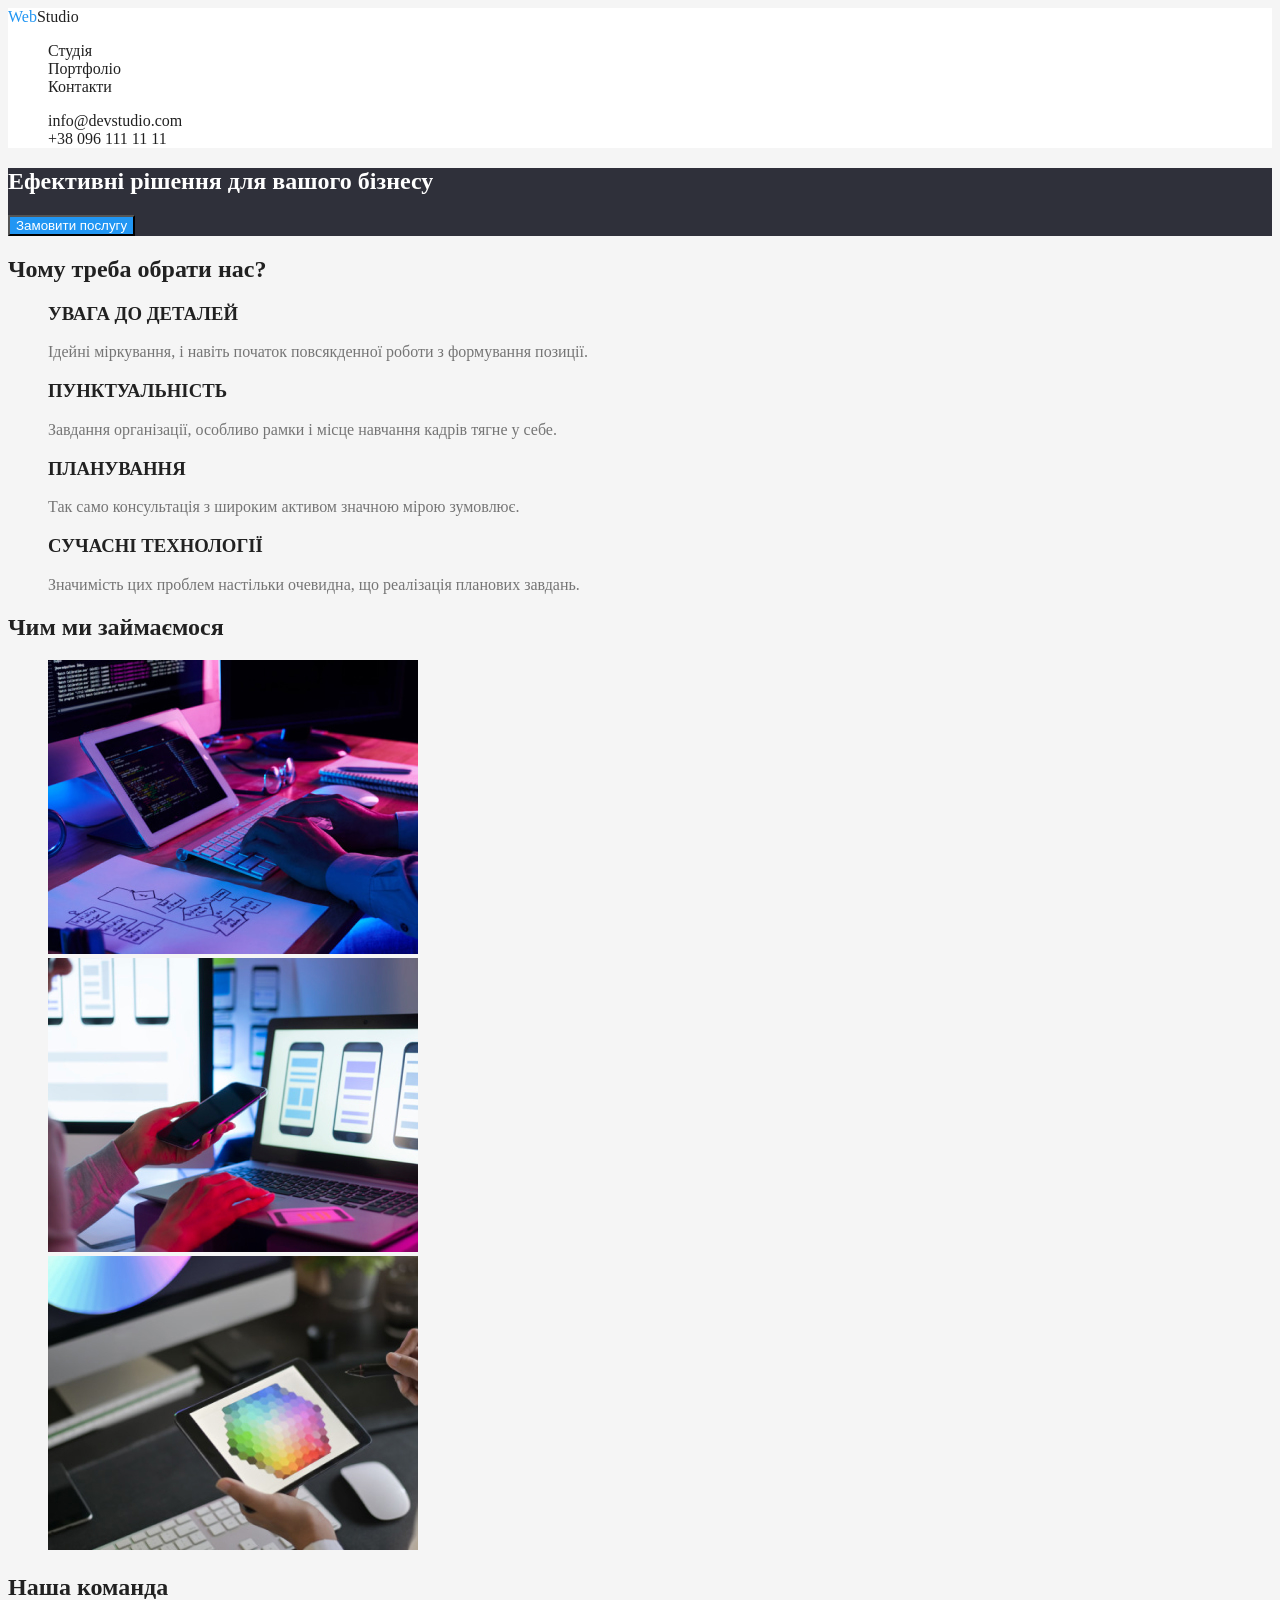
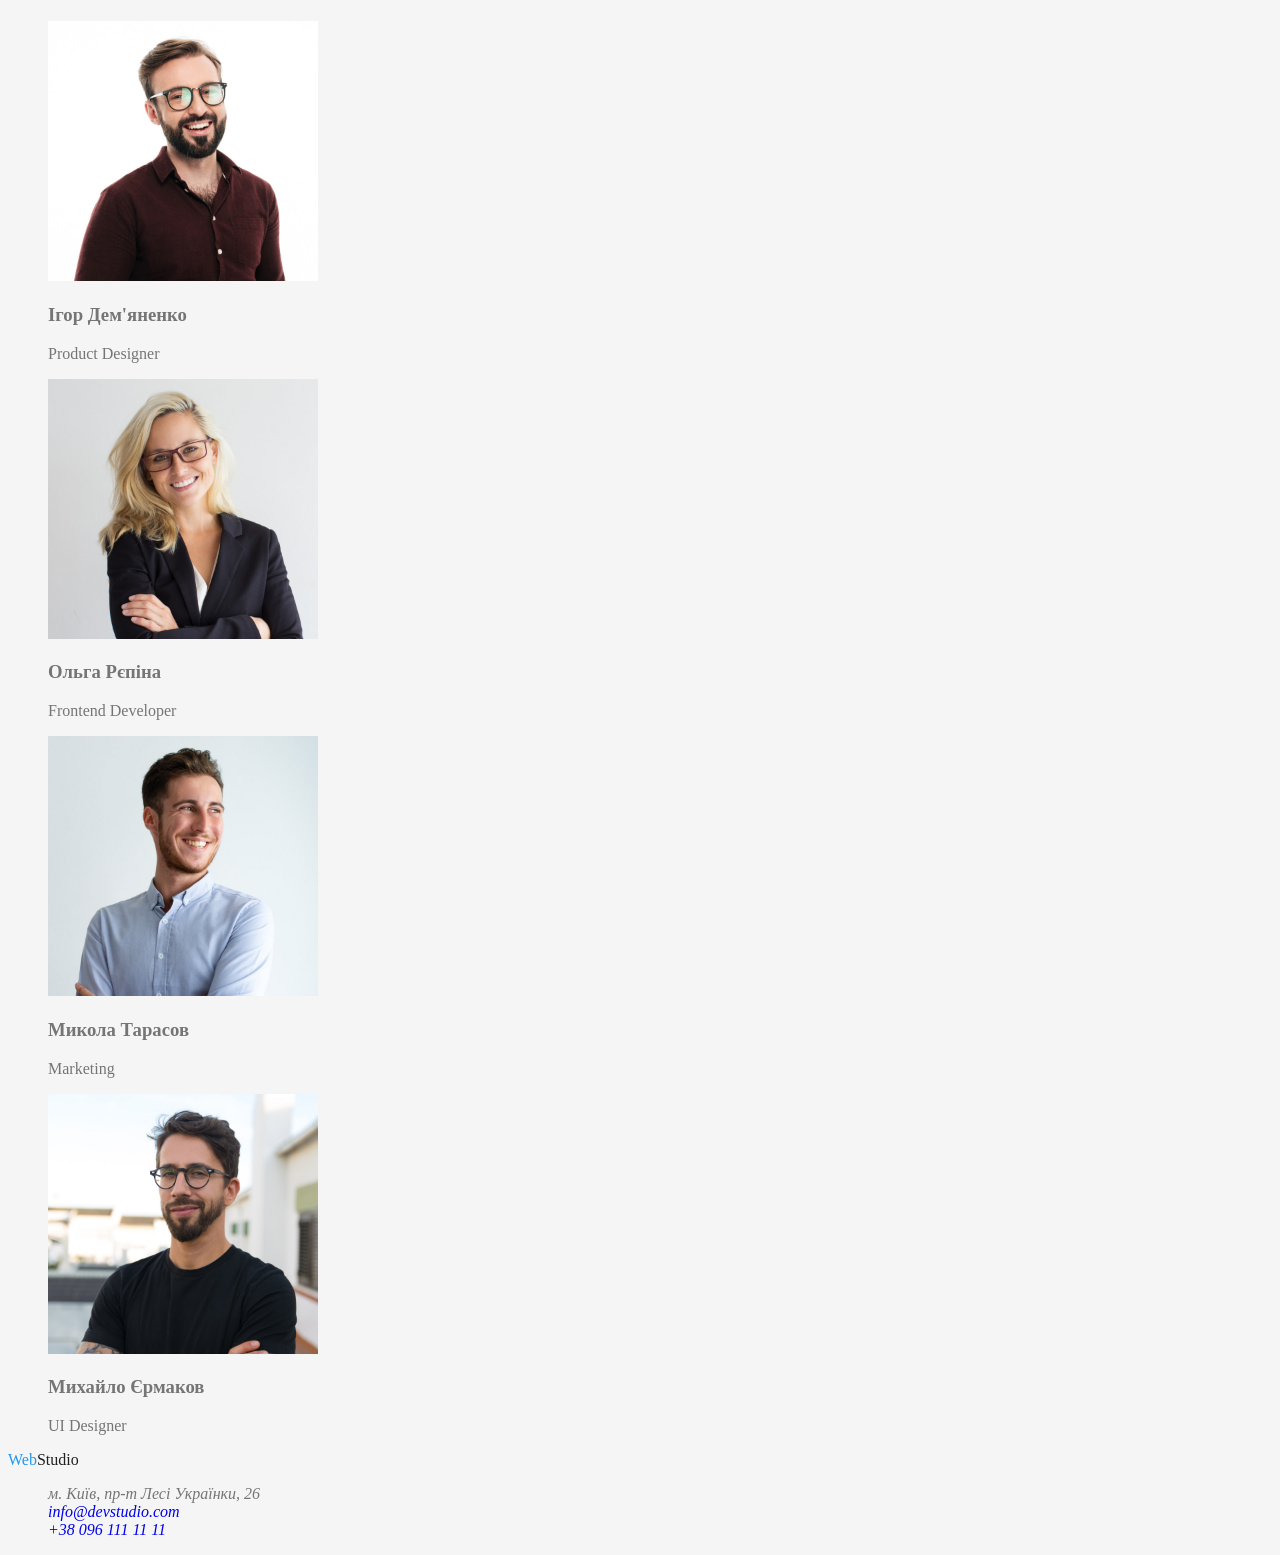
==== index.html @ 03cac7c3 "создает css переменные и оформляет раздел features" ====
<!DOCTYPE html>
<html lang="uk">
<head>
    <meta charset="UTF-8">
    <meta http-equiv="X-UA-Compatible" content="IE=edge">
    <meta name="viewport" content="width=device-width, initial-scale=1.0">
    <title>Document</title>
    <link rel="stylesheet" href="./css/styles.css">
</head>
<body>
    <!--Header-->
    <header class="header">
        <a href="./index.html" class="logo link"> <span class="accent">Web</span>Studio</a>
        <nav>
        <ul class="site-nav list">
            <li><a href="" class="link">Студія</a></li>
            <li><a href="./portfolio.html" class="link">Портфоліо</a></li>
            <li><a href="" class="link">Контакти</a></li>
        </ul>
        </nav>
        <ul class="header-contacts list">
            <li>
                <a href="mailto:info@devstudio.com" class="link">info@devstudio.com</a>
            </li>
            <li>
                <a href="tel:+380961111111" class="link">+38 096 111 11 11</a>
            </li>
        </ul>
    </header>
    <main>
        <!--Hero screen-->
        <section class="hero">
            <h1 class="hero-title">Ефективні рішення для вашого бізнесу</h1>
            <button type="button" class="hero-button">Замовити послугу</button>
        </section>
        <!--Features-->
        <section class="section">
            <h2 class="section-title">Чому треба обрати нас?</h2>
            <ul class="list features">
                <li>
                    <h3 class="features-title">УВАГА ДО ДЕТАЛЕЙ</h3>
                    <p>Ідейні міркування, і навіть початок повсякденної роботи з формування позиції.</p>
                </li>
                <li>
                    <h3 class="features-title">ПУНКТУАЛЬНІСТЬ</h3>
                    <p>Завдання організації, особливо рамки і місце навчання кадрів тягне у себе.</p>
                </li>
                <li>
                    <h3 class="features-title">ПЛАНУВАННЯ</h3>
                    <p>Так само консультація з широким активом значною мірою зумовлює.</p>
                </li>
                <li>
                    <h3 class="features-title">СУЧАСНІ ТЕХНОЛОГІЇ</h3>
                    <p>Значимість цих проблем настільки очевидна, що реалізація планових завдань.</p>
                </li>
            </ul>
        </section>
        <!--What we do-->
        <section class="section">
            <h2 class="section-title">Чим ми займаємося</h2>
            <ul class="list">
                <li>
                    <img src="./images/box1.jpg" alt="руки на клавіатурі та планшет з зображенням коду" width="370">
                </li>
                <li>
                    <img src="./images/box2.jpg" alt="людина з телефоном сидить навпроти ноутбука" width="370">
                </li>
                <li>
                    <img src="./images/box3.jpg" alt="людина вибирає колір з палітри на екрані планшета" width="370">
                </li>
            </ul>
        </section>
        <!--Our team-->
        <section class="section">
            <h2 class="section-title">Наша команда</h2>
            <ul class="list">
                <li>
                    <img src="./images/teamcard1.jpg" alt="чоловік з бородою та у окулярах" width="270">
                    <h3>Ігор Дем'яненко</h3>
                    <p>Product Designer</p>
                </li>
                <li>
                    <img src="./images/teamcard2.jpg" alt="блондинка в окулярах" width="270">
                    <h3>Ольга Рєпіна</h3>
                    <p>Frontend Developer</p>
                </li>
                <li>
                    <img src="./images/teamcard3.jpg" alt="чоловік у блакитній сорочці" width="270">
                    <h3>Микола Тарасов</h3>
                    <p>Marketing</p>
                </li>
                <li>
                    <img src="./images/teamcard4.jpg" alt="чоловік з бородою та окулярами у чорній футболці" width="270">
                    <h3>Михайло Єрмаков</h3>
                    <p>UI Designer</p>
                </li>
            </ul>
        </section>
    </main>
    <footer>
        <a href="./index.html" class="logo link"> <span class="accent">Web</span>Studio</a>
        <address>
            <ul class="list">
                <li>
                    м. Київ, пр-т Лесі Українки, 26
                </li> 
                <li>
                    <a href="mailto:info@devstudio.com" class="link">info@devstudio.com</a>
                </li>
                <li>
                    <a href="tel:+380961111111" class="link">+38 096 111 11 11</a>
                </li>
            </ul>
        </address>
    </footer>
</body>
</html>
---- css/styles.css ----
/* колір основного тексту #757575 */
/* колір заголовків #212121 */
/* акцент #2196F3 */
/* колір контактів rgba(255, 255, 255, 0.6); */
/* білий #FFFFFF */
/* колір основного фона #F5F5F5 */
/* вторинний цвіт фону #F5F4FA */
/* фон хедера #FFFFFF */

:root {
    --primary-text-color:#757575;
    --title-text-color:#212121;
    --accent-color:#2196F3;
    --contacts-color:rgba(255, 255, 255, 0.6);
    --white-color:#FFFFFF;
    --primary-background-color:#F5F5F5;
    --secondary-background-color:#F5F4FA;
    --header-background-color:#FFFFFF;
    --hero-background-color:#2F303A;
}

body {
    background-color: var(--primary-background-color);
    color: var(--primary-text-color);
}

.list {
    list-style: none;
}

.link {
    text-decoration: none;
}

/* Хедер */

.header {
    background-color: var(--header-background-color);
}

/* Лого */

.logo {
    color: var(--title-text-color);
}

.logo .accent {
    color: var(--accent-color);
}

/* Головна навігація */

.site-nav .link {
    color: var(--title-text-color);
}

.site-nav .link:hover, .site-nav .link:focus {
    color: var(--accent-color);
}

/* Контакти у хедері */

.header-contacts .link {
    color: var(--title-text-color);
}

.header-contacts .link:hover,
.header-contacts .link:focus {
    color: var(--accent-color);
}

/* Hero */

.hero {
    background-color: var(--hero-background-color);
}

.hero-title {
    color: var(--white-color);
}

.hero-button {
    background-color: var(--accent-color);
    color: var(--white-color);
}

.section-title {
    color: var(--title-text-color);
}

/* Features */

.features .features-title {
    color: var(--title-text-color);
}
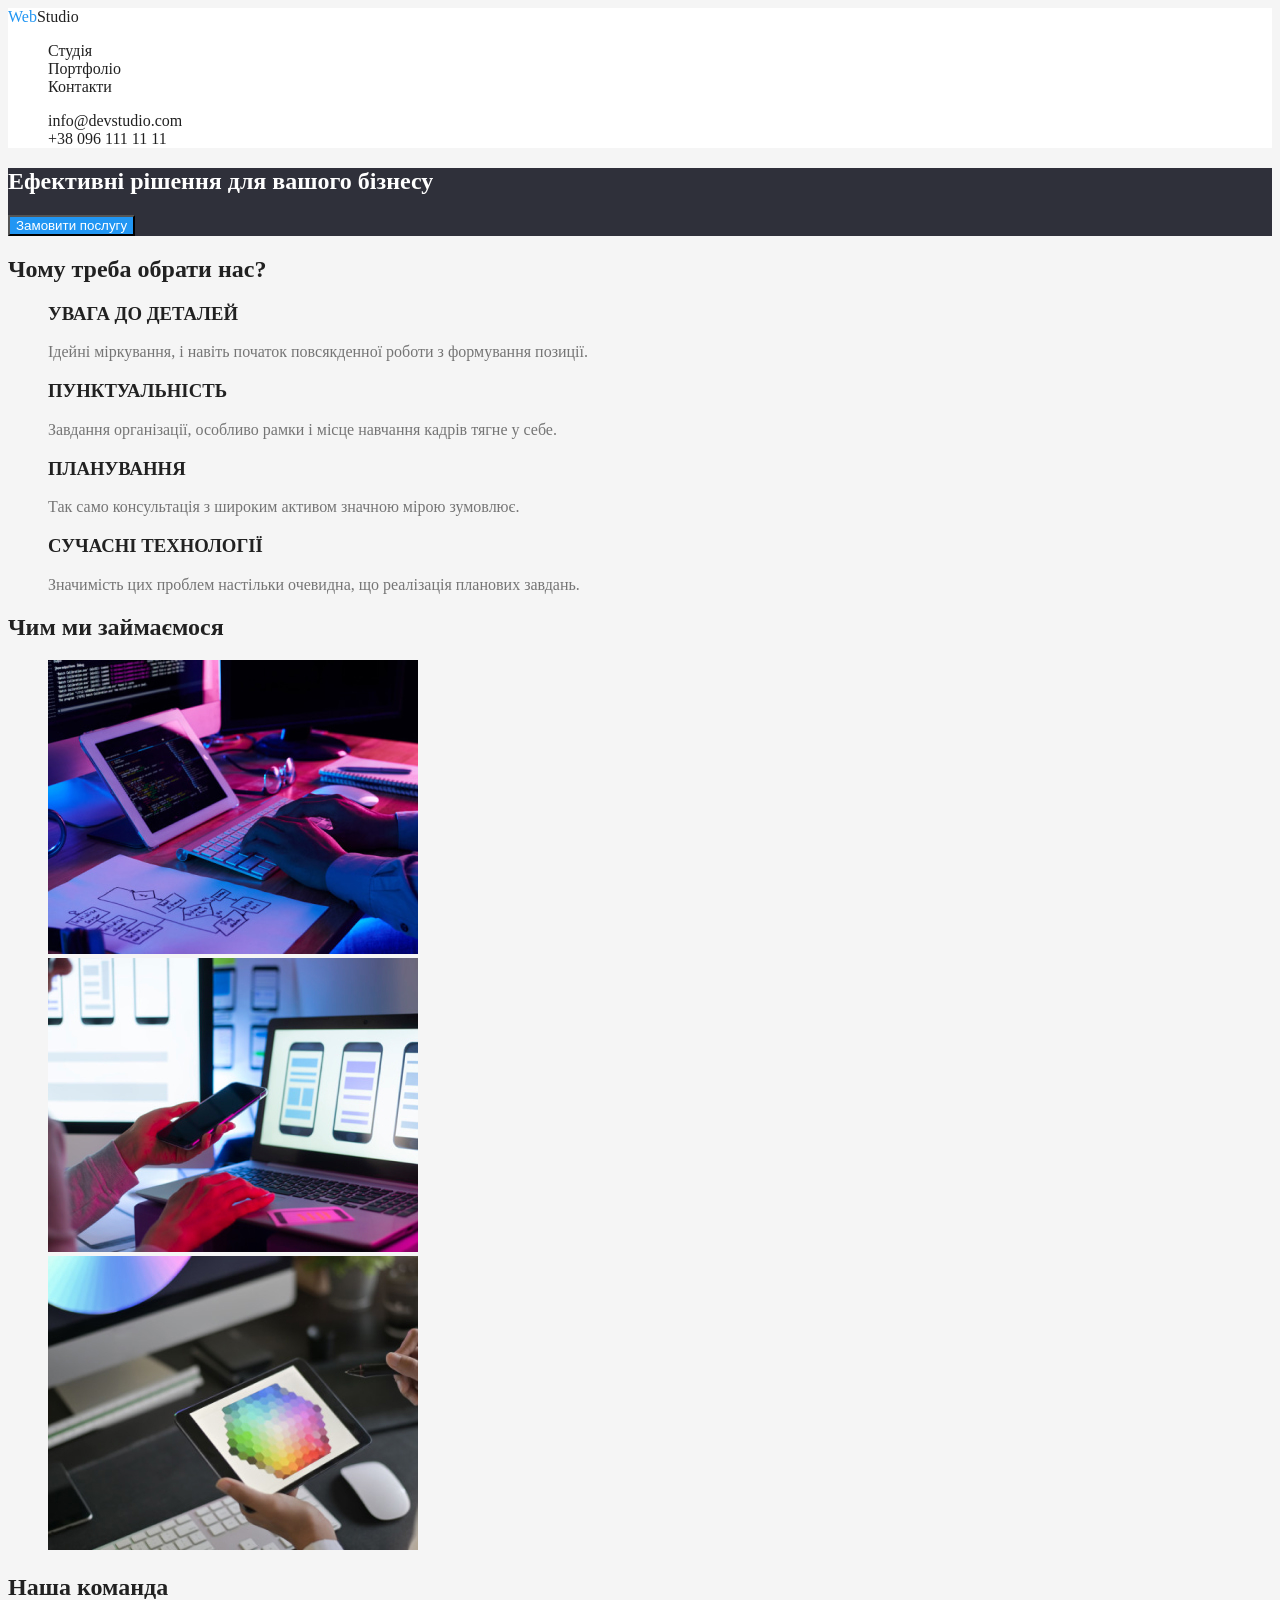
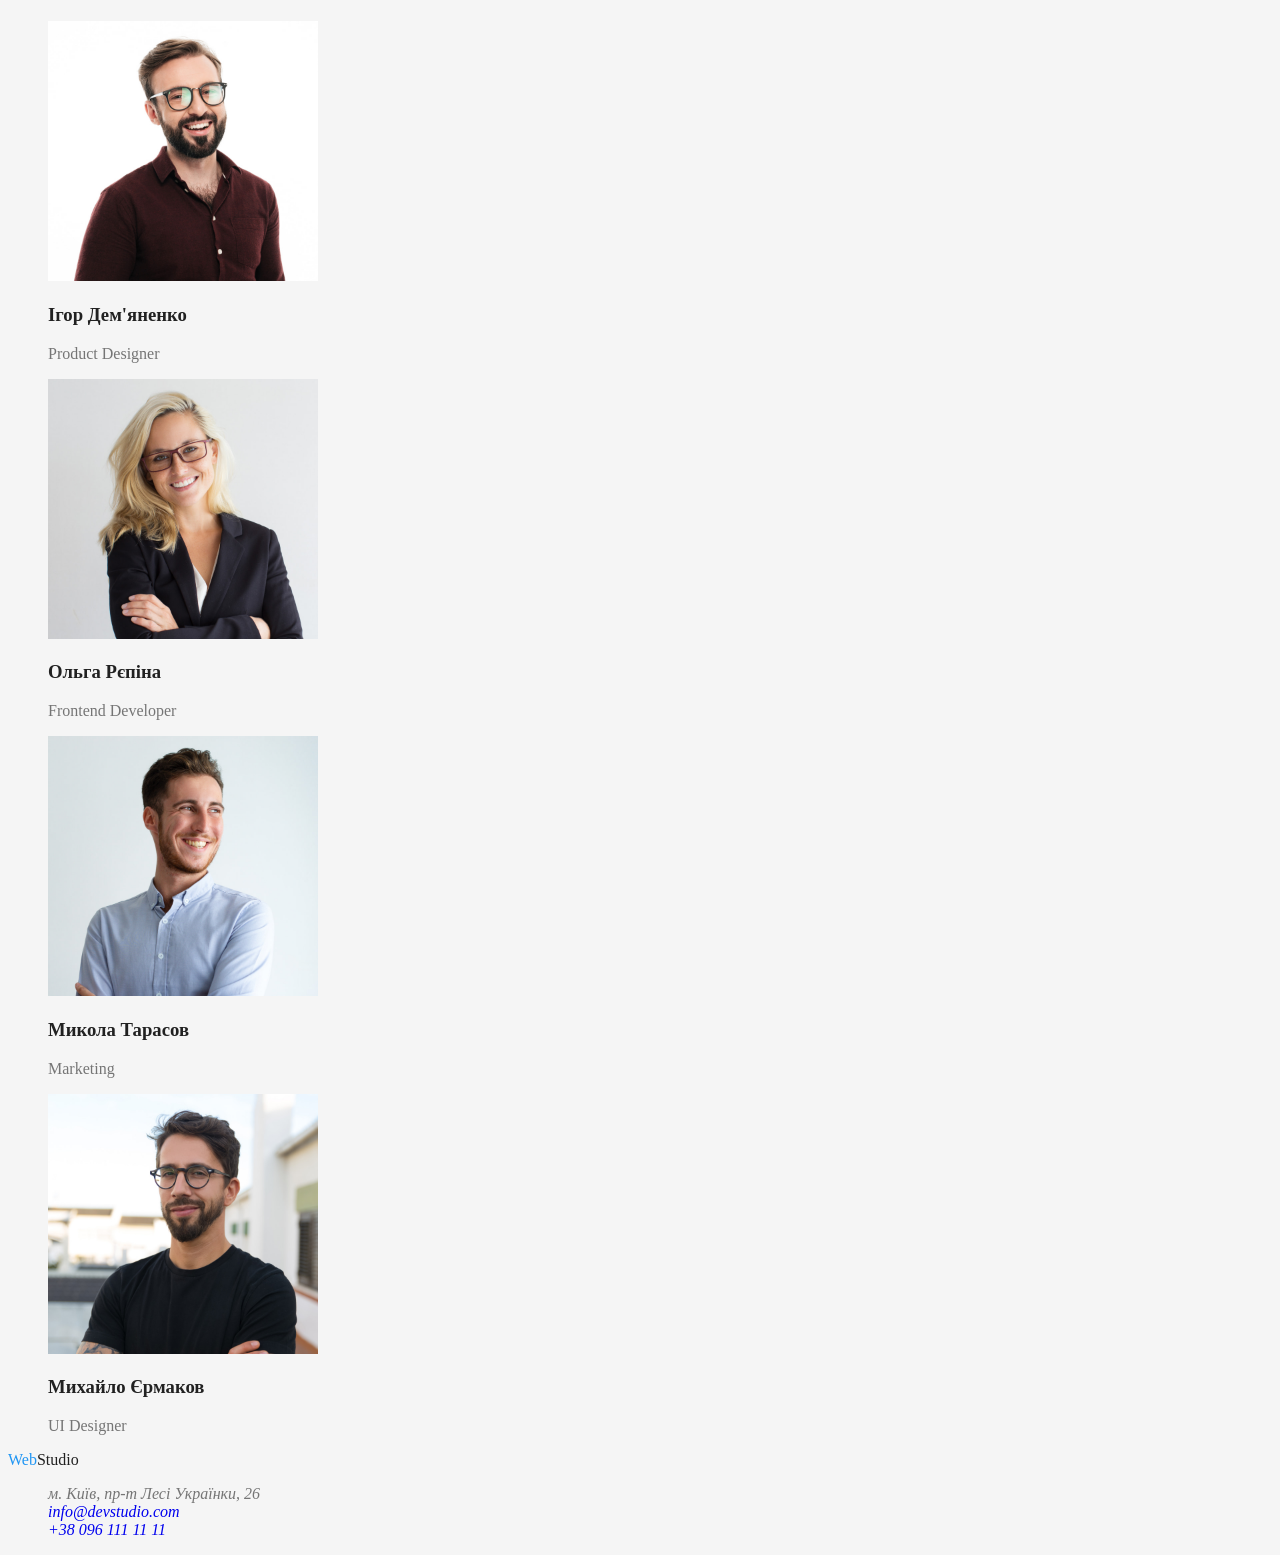
==== commit a74d5b4e: "добавляет стили в секцию team" ====
--- a/index.html
+++ b/index.html
@@ -73,26 +73,26 @@
         <!--Our team-->
         <section class="section">
             <h2 class="section-title">Наша команда</h2>
-            <ul class="list">
+            <ul class="list team">
                 <li>
                     <img src="./images/teamcard1.jpg" alt="чоловік з бородою та у окулярах" width="270">
-                    <h3>Ігор Дем'яненко</h3>
-                    <p>Product Designer</p>
+                    <h3 class="team-name">Ігор Дем'яненко</h3>
+                    <p class="team-position">Product Designer</p>
                 </li>
                 <li>
                     <img src="./images/teamcard2.jpg" alt="блондинка в окулярах" width="270">
-                    <h3>Ольга Рєпіна</h3>
-                    <p>Frontend Developer</p>
+                    <h3 class="team-name">Ольга Рєпіна</h3>
+                    <p class="team-position">Frontend Developer</p>
                 </li>
                 <li>
                     <img src="./images/teamcard3.jpg" alt="чоловік у блакитній сорочці" width="270">
-                    <h3>Микола Тарасов</h3>
-                    <p>Marketing</p>
+                    <h3 class="team-name">Микола Тарасов</h3>
+                    <p class="team-position">Marketing</p>
                 </li>
                 <li>
                     <img src="./images/teamcard4.jpg" alt="чоловік з бородою та окулярами у чорній футболці" width="270">
-                    <h3>Михайло Єрмаков</h3>
-                    <p>UI Designer</p>
+                    <h3 class="team-name">Михайло Єрмаков</h3>
+                    <p class="team-position">UI Designer</p>
                 </li>
             </ul>
         </section>
--- a/css/styles.css
+++ b/css/styles.css
@@ -92,4 +92,10 @@
 
 .features .features-title {
     color: var(--title-text-color);
-}+}
+
+/* Team */
+
+.team .team-name {
+    color: var(--title-text-color);
+}
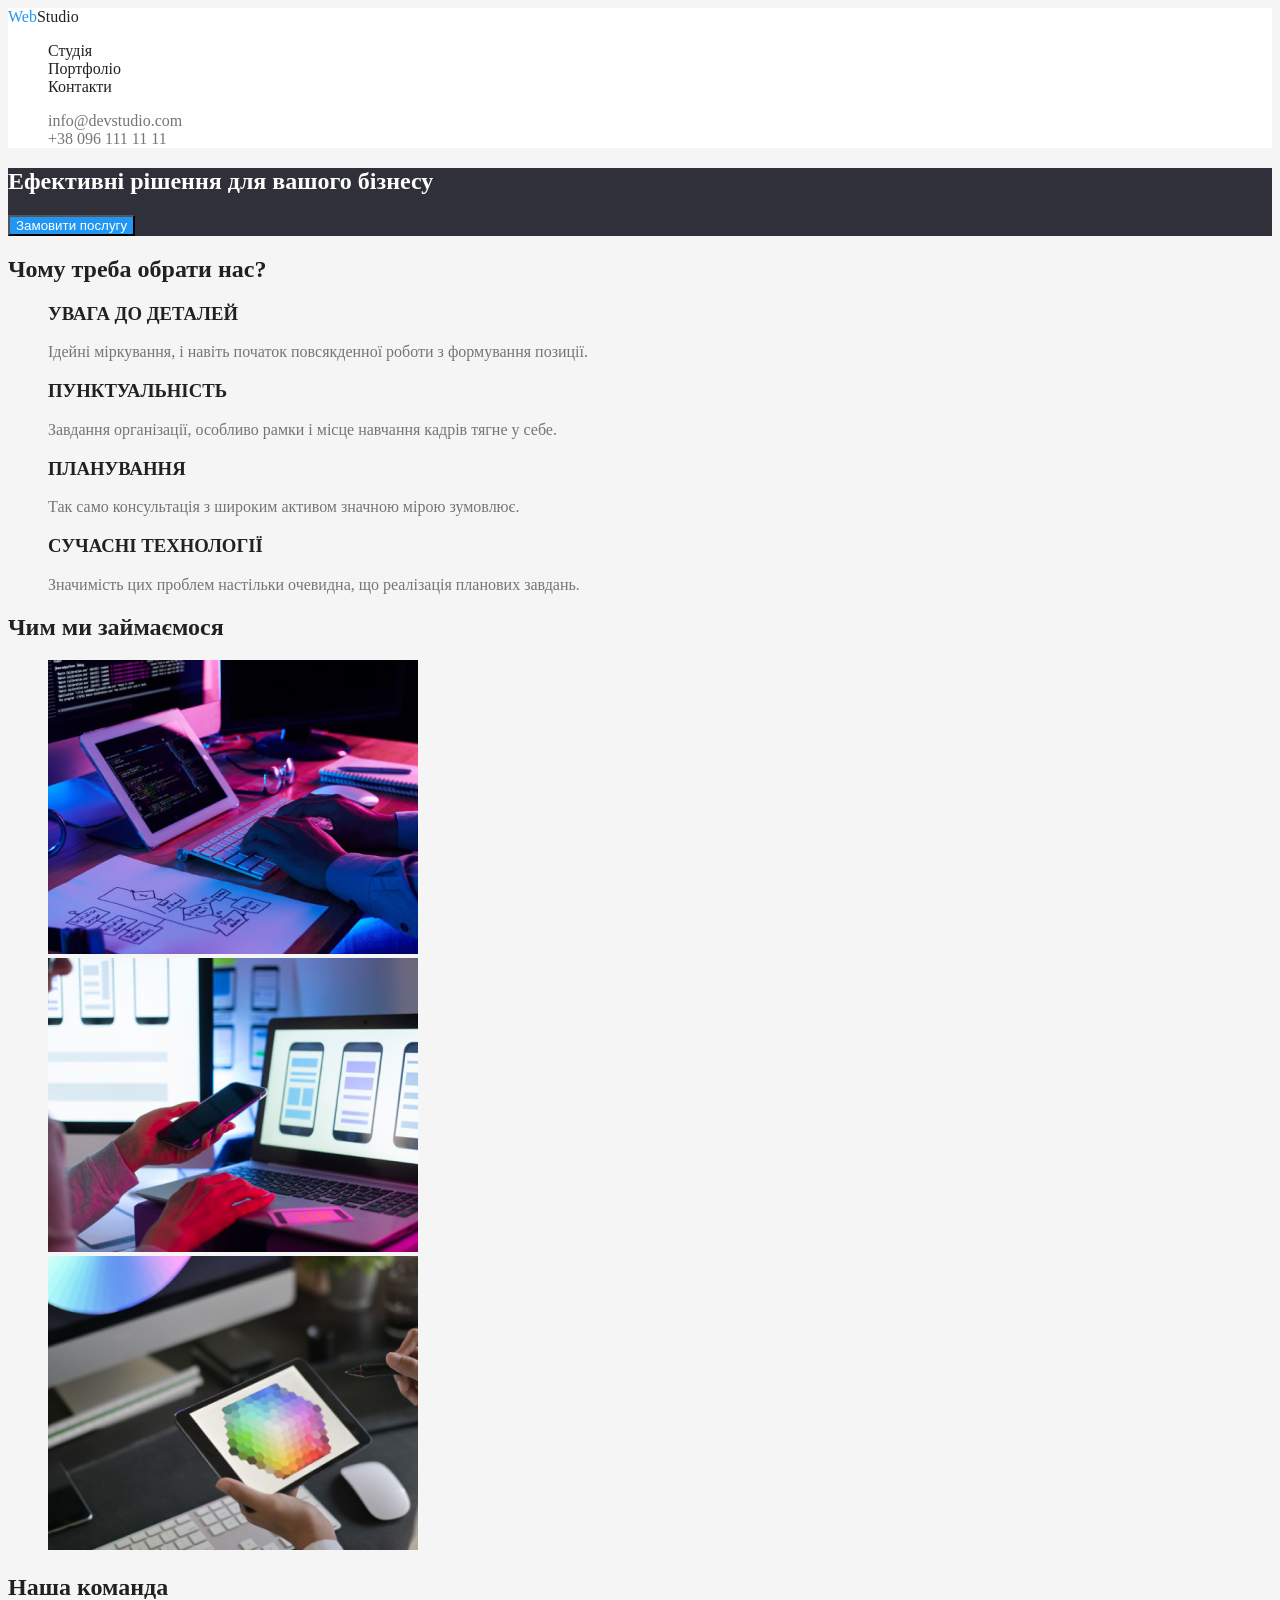
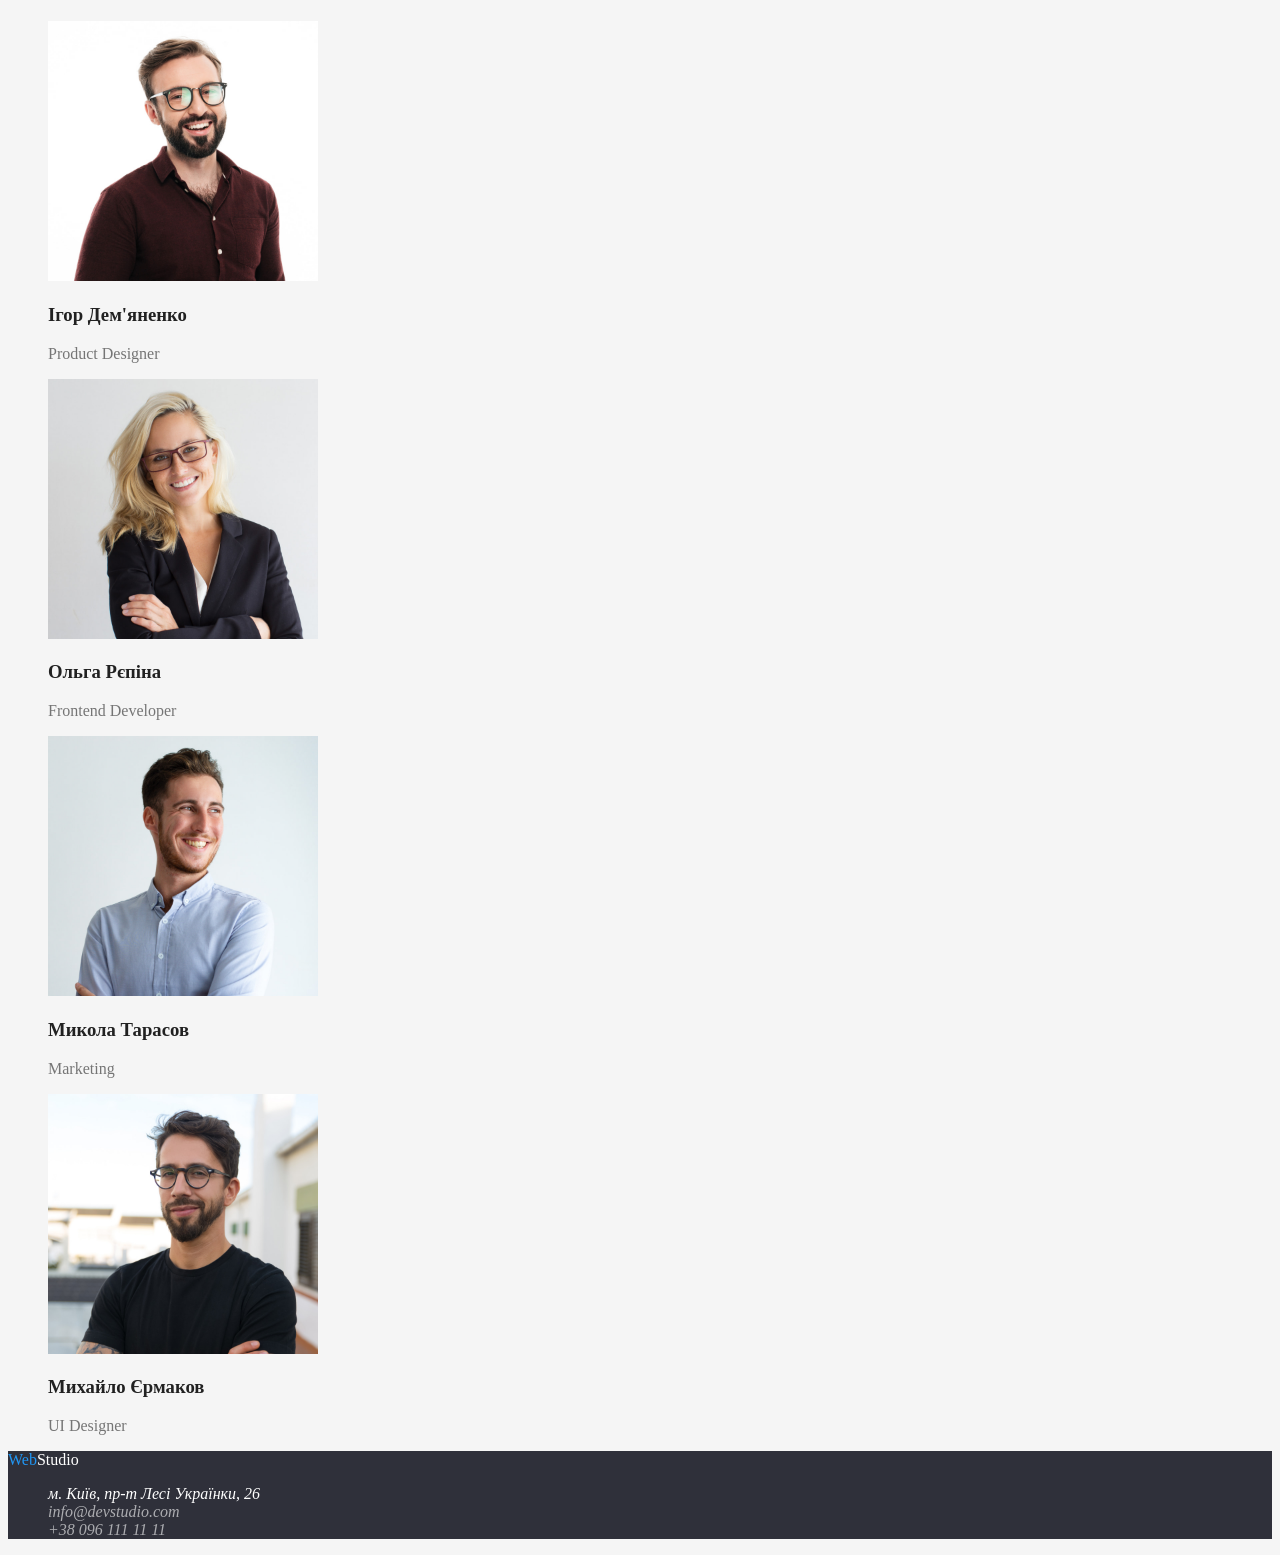
==== commit 6329b813: "делает разметку футера" ====
--- a/index.html
+++ b/index.html
@@ -10,7 +10,7 @@
 <body>
     <!--Header-->
     <header class="header">
-        <a href="./index.html" class="logo link"> <span class="accent">Web</span>Studio</a>
+        <a href="./index.html" class="header-logo link"> <span class="accent">Web</span>Studio</a>
         <nav>
         <ul class="site-nav list">
             <li><a href="" class="link">Студія</a></li>
@@ -97,17 +97,17 @@
             </ul>
         </section>
     </main>
-    <footer>
-        <a href="./index.html" class="logo link"> <span class="accent">Web</span>Studio</a>
+    <footer class="footer">
+        <a href="./index.html" class="footer-logo link"> <span class="accent">Web</span>Studio</a>
         <address>
             <ul class="list">
-                <li>
+                <li class="address">
                     м. Київ, пр-т Лесі Українки, 26
                 </li> 
-                <li>
+                <li class="footer-contacts">
                     <a href="mailto:info@devstudio.com" class="link">info@devstudio.com</a>
                 </li>
-                <li>
+                <li class="footer-contacts">
                     <a href="tel:+380961111111" class="link">+38 096 111 11 11</a>
                 </li>
             </ul>
--- a/css/styles.css
+++ b/css/styles.css
@@ -1,7 +1,8 @@
 /* колір основного тексту #757575 */
 /* колір заголовків #212121 */
 /* акцент #2196F3 */
-/* колір контактів rgba(255, 255, 255, 0.6); */
+/* колір контактів у хедері */
+/* колір контактів у футеріrgba(255, 255, 255, 0.6); */
 /* білий #FFFFFF */
 /* колір основного фона #F5F5F5 */
 /* вторинний цвіт фону #F5F4FA */
@@ -11,7 +12,8 @@
     --primary-text-color:#757575;
     --title-text-color:#212121;
     --accent-color:#2196F3;
-    --contacts-color:rgba(255, 255, 255, 0.6);
+    --header-contacts-color:#757575;
+    --footer-contacts-color:rgba(255, 255, 255, 0.6);
     --white-color:#FFFFFF;
     --primary-background-color:#F5F5F5;
     --secondary-background-color:#F5F4FA;
@@ -40,11 +42,11 @@
 
 /* Лого */
 
-.logo {
+.header-logo {
     color: var(--title-text-color);
 }
 
-.logo .accent {
+.header-logo .accent {
     color: var(--accent-color);
 }
 
@@ -61,7 +63,7 @@
 /* Контакти у хедері */
 
 .header-contacts .link {
-    color: var(--title-text-color);
+    color: var(--header-contacts-color);
 }
 
 .header-contacts .link:hover,
@@ -99,3 +101,30 @@
 .team .team-name {
     color: var(--title-text-color);
 }
+
+/* Footer */
+
+.footer {
+    background-color: var(--hero-background-color);
+}
+
+.footer-logo {
+    color: var(--white-color);
+}
+
+.footer-logo .accent {
+    color: var(--accent-color);
+}
+
+.address {
+    color: var(--white-color);
+}
+
+.footer-contacts .link {
+    color: var(--footer-contacts-color);
+}
+
+.footer-contacts .link:hover,
+.footer-contacts .link:focus {
+color: var(--accent-color);
+}
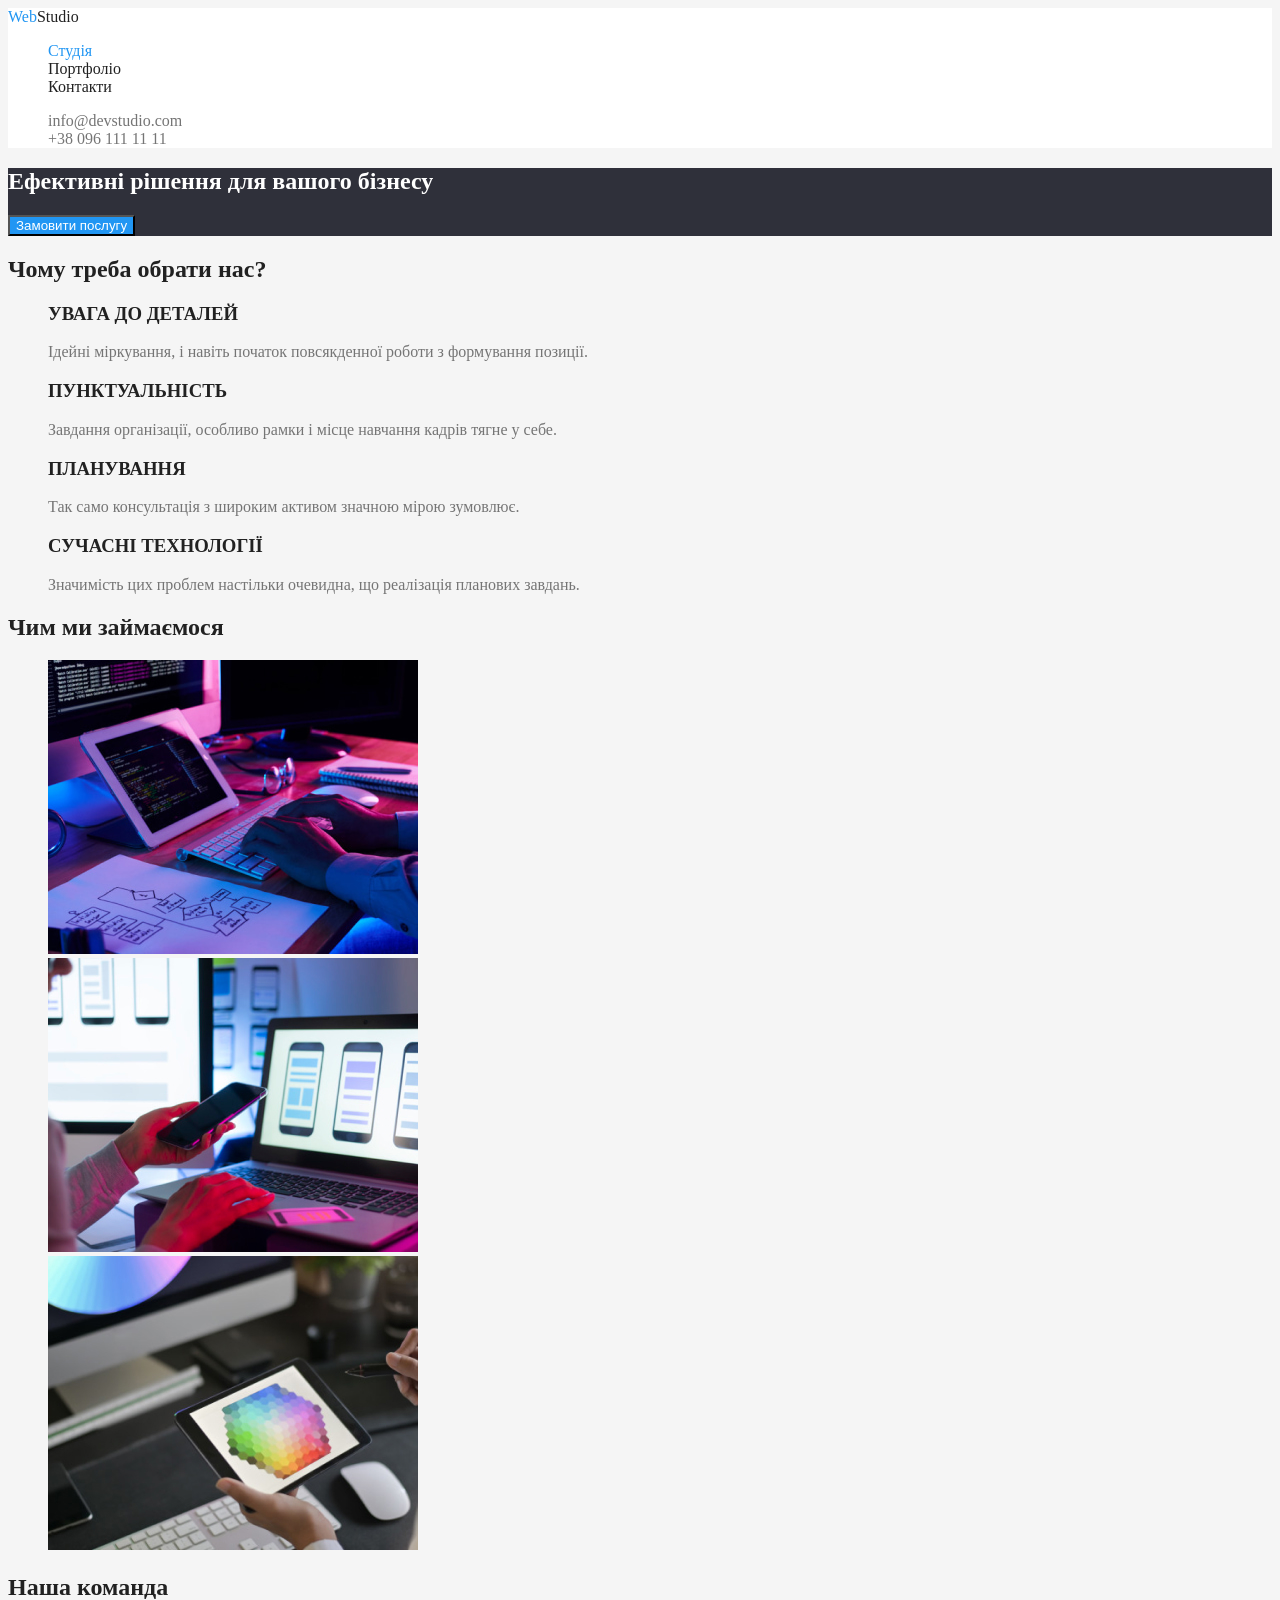
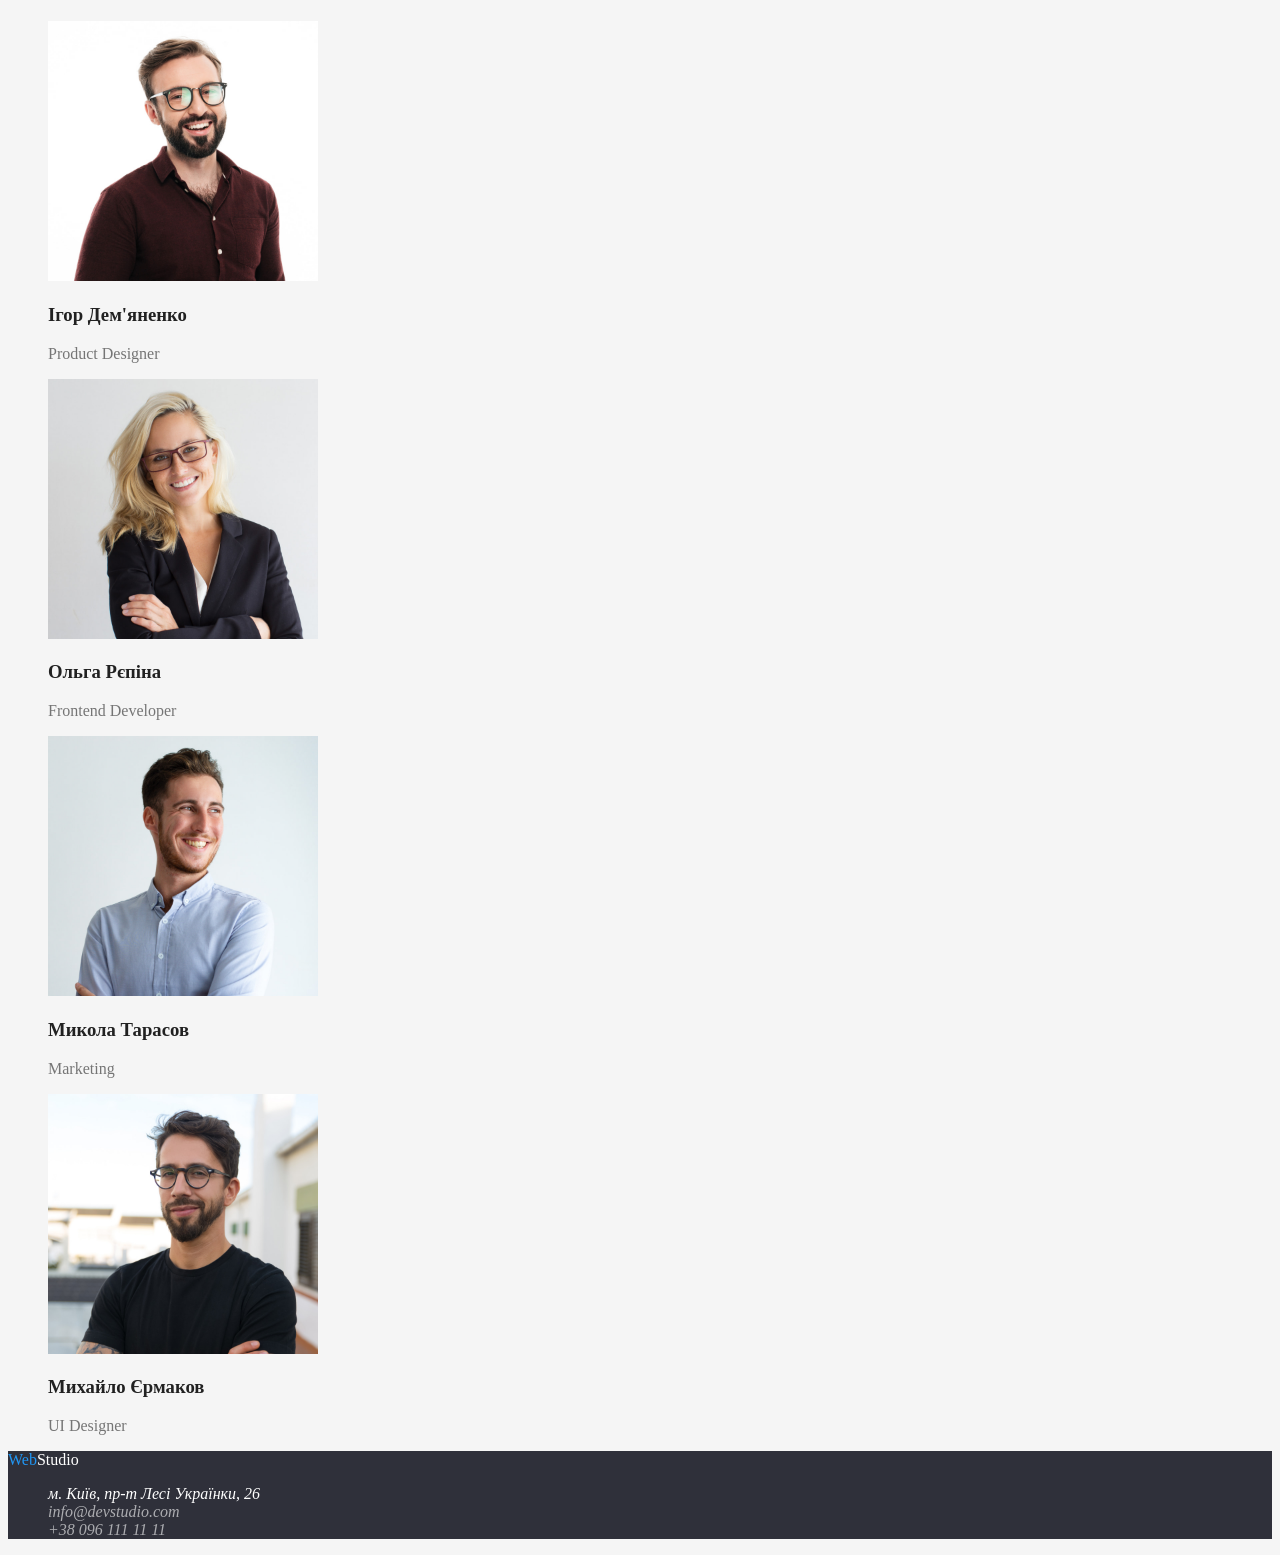
==== commit f953edd8: "добавляет стили на страницу portfolio" ====
--- a/index.html
+++ b/index.html
@@ -13,7 +13,7 @@
         <a href="./index.html" class="header-logo link"> <span class="accent">Web</span>Studio</a>
         <nav>
         <ul class="site-nav list">
-            <li><a href="" class="link">Студія</a></li>
+            <li><a href="" class="link current">Студія</a></li>
             <li><a href="./portfolio.html" class="link">Портфоліо</a></li>
             <li><a href="" class="link">Контакти</a></li>
         </ul>
--- a/css/styles.css
+++ b/css/styles.css
@@ -56,6 +56,10 @@
     color: var(--title-text-color);
 }
 
+.site-nav .link.current {
+    color: var(--accent-color);
+}
+
 .site-nav .link:hover, .site-nav .link:focus {
     color: var(--accent-color);
 }
@@ -85,6 +89,7 @@
     background-color: var(--accent-color);
     color: var(--white-color);
 }
+
 
 .section-title {
     color: var(--title-text-color);
@@ -127,4 +132,24 @@
 .footer-contacts .link:hover,
 .footer-contacts .link:focus {
 color: var(--accent-color);
-}+}
+
+/* Фільтр */
+
+.category-button {
+    background-color: var(--secondary-background-color);
+    color: var(--title-text-color);
+}
+
+.category-button:hover,
+.category-button:focus {
+    background-color: var(--accent-color);
+    color: var(--white-color);
+}
+
+/* Портфоліо */
+
+.project-title {
+    color: var(--title-text-color);
+}
+
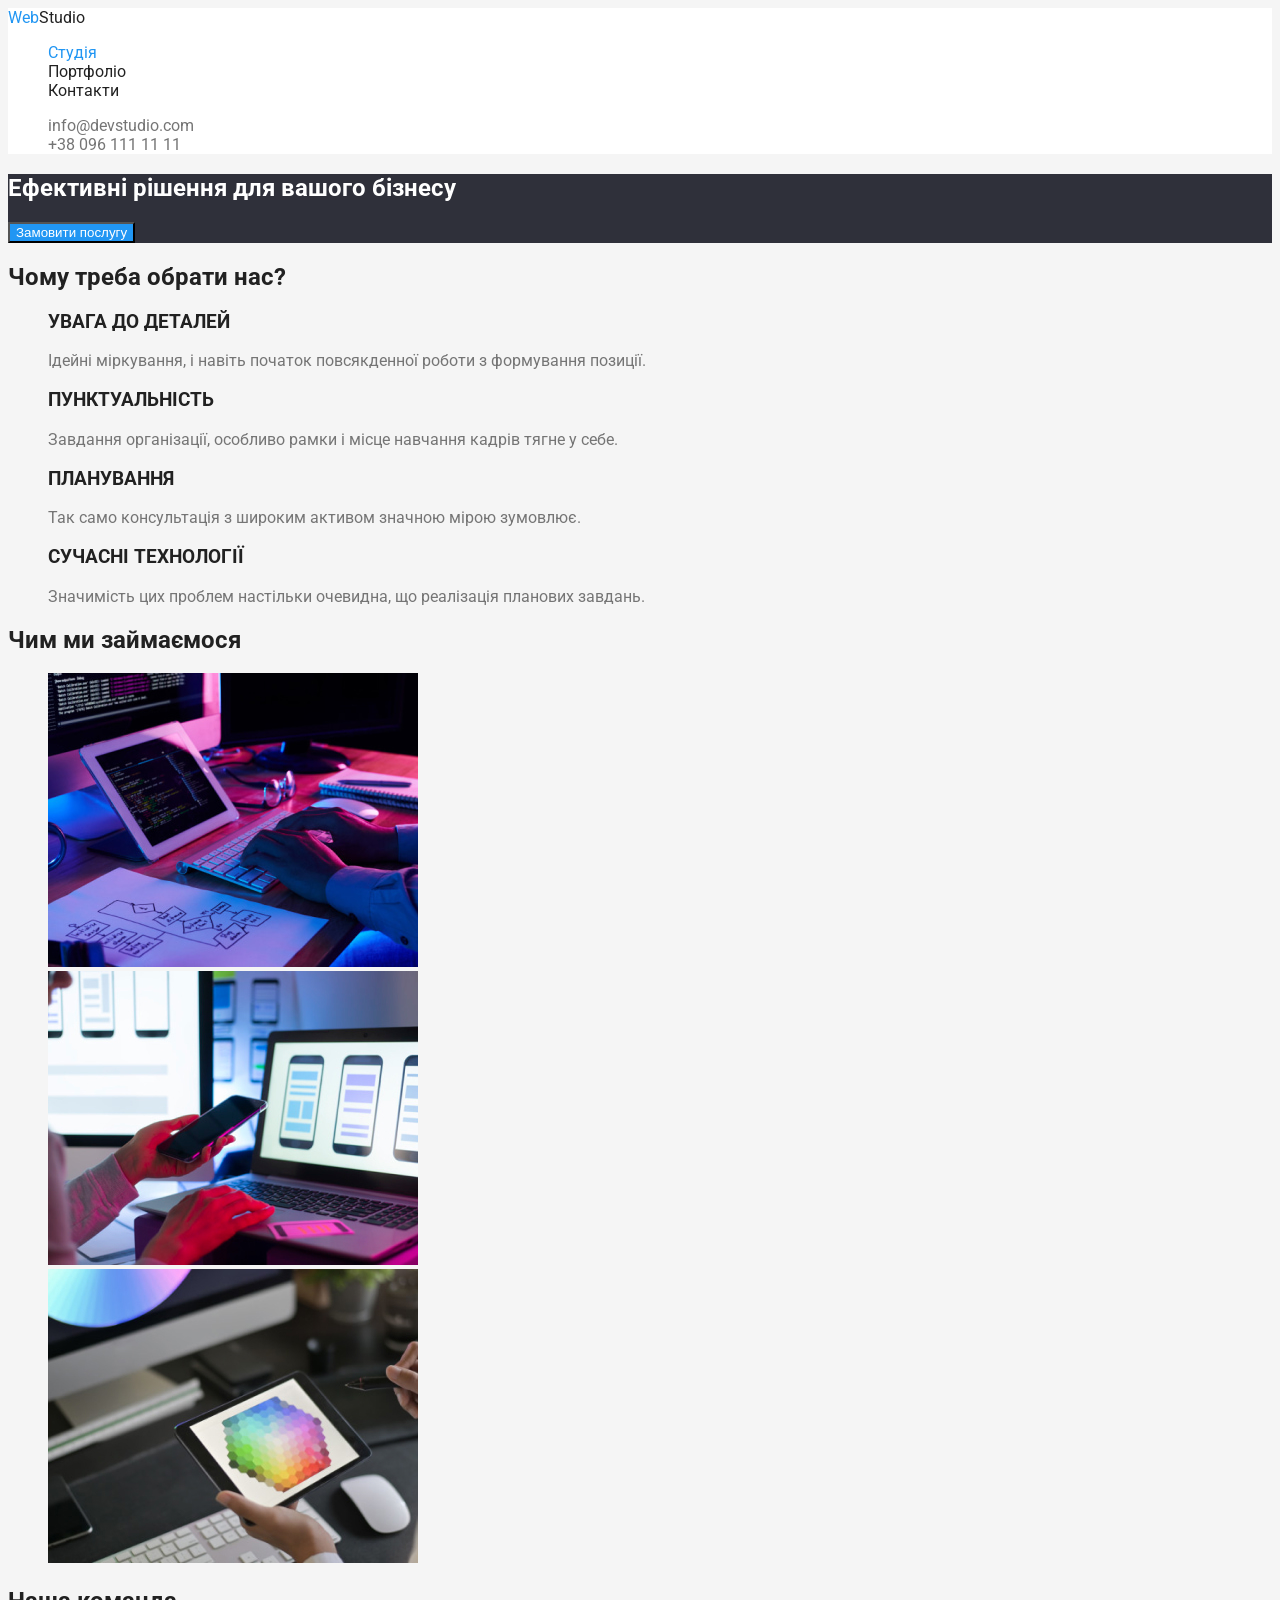
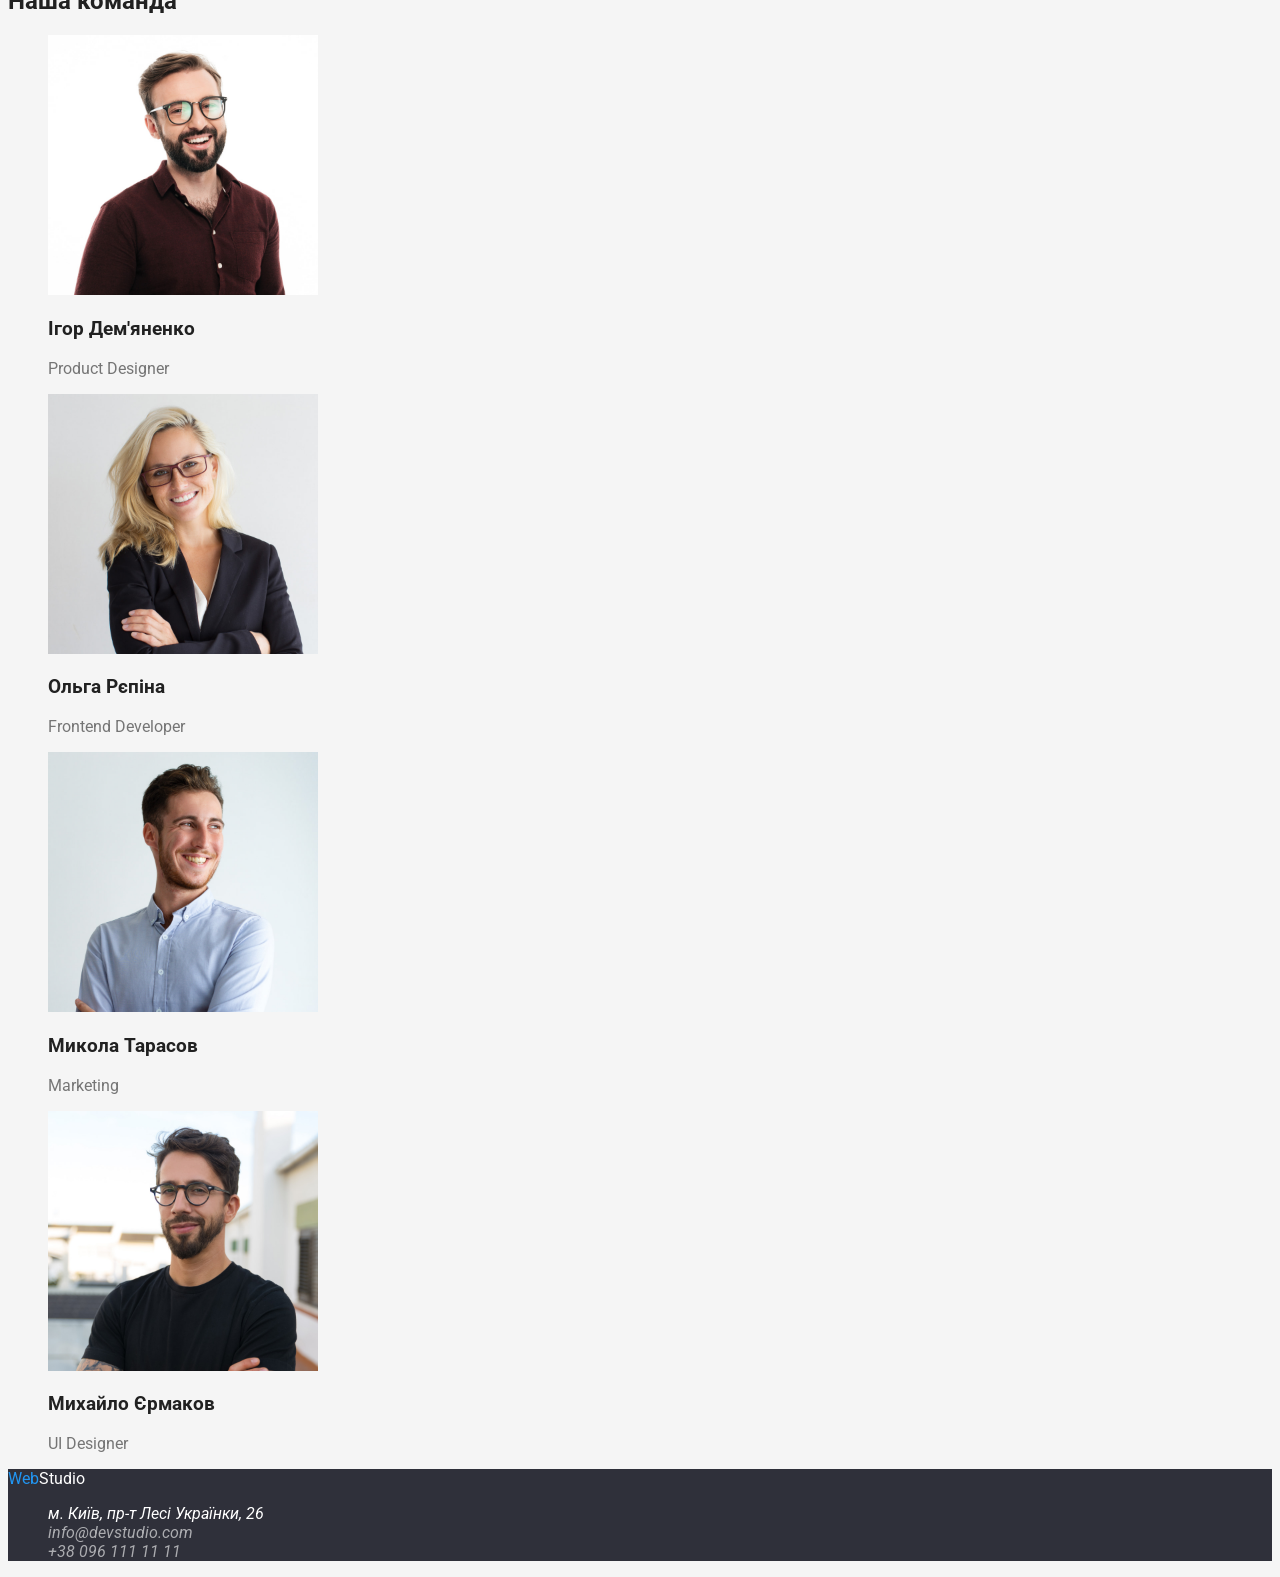
==== commit 701ba43f: "добавляет шрифты" ====
--- a/index.html
+++ b/index.html
@@ -5,6 +5,10 @@
     <meta http-equiv="X-UA-Compatible" content="IE=edge">
     <meta name="viewport" content="width=device-width, initial-scale=1.0">
     <title>Document</title>
+    <link rel="preconnect" href="https://fonts.googleapis.com">
+    <link rel="preconnect" href="https://fonts.gstatic.com" crossorigin>
+    <link href="https://fonts.googleapis.com/css2?family=Raleway:wght@700&family=Roboto:wght@400;500;700;900&display=swap"
+        rel="stylesheet">
     <link rel="stylesheet" href="./css/styles.css">
 </head>
 <body>
--- a/css/styles.css
+++ b/css/styles.css
@@ -24,6 +24,7 @@
 body {
     background-color: var(--primary-background-color);
     color: var(--primary-text-color);
+    font-family: Roboto, sans-serif;
 }
 
 .list {
@@ -129,10 +130,7 @@
     color: var(--footer-contacts-color);
 }
 
-.footer-contacts .link:hover,
-.footer-contacts .link:focus {
-color: var(--accent-color);
-}
+
 
 /* Фільтр */
 
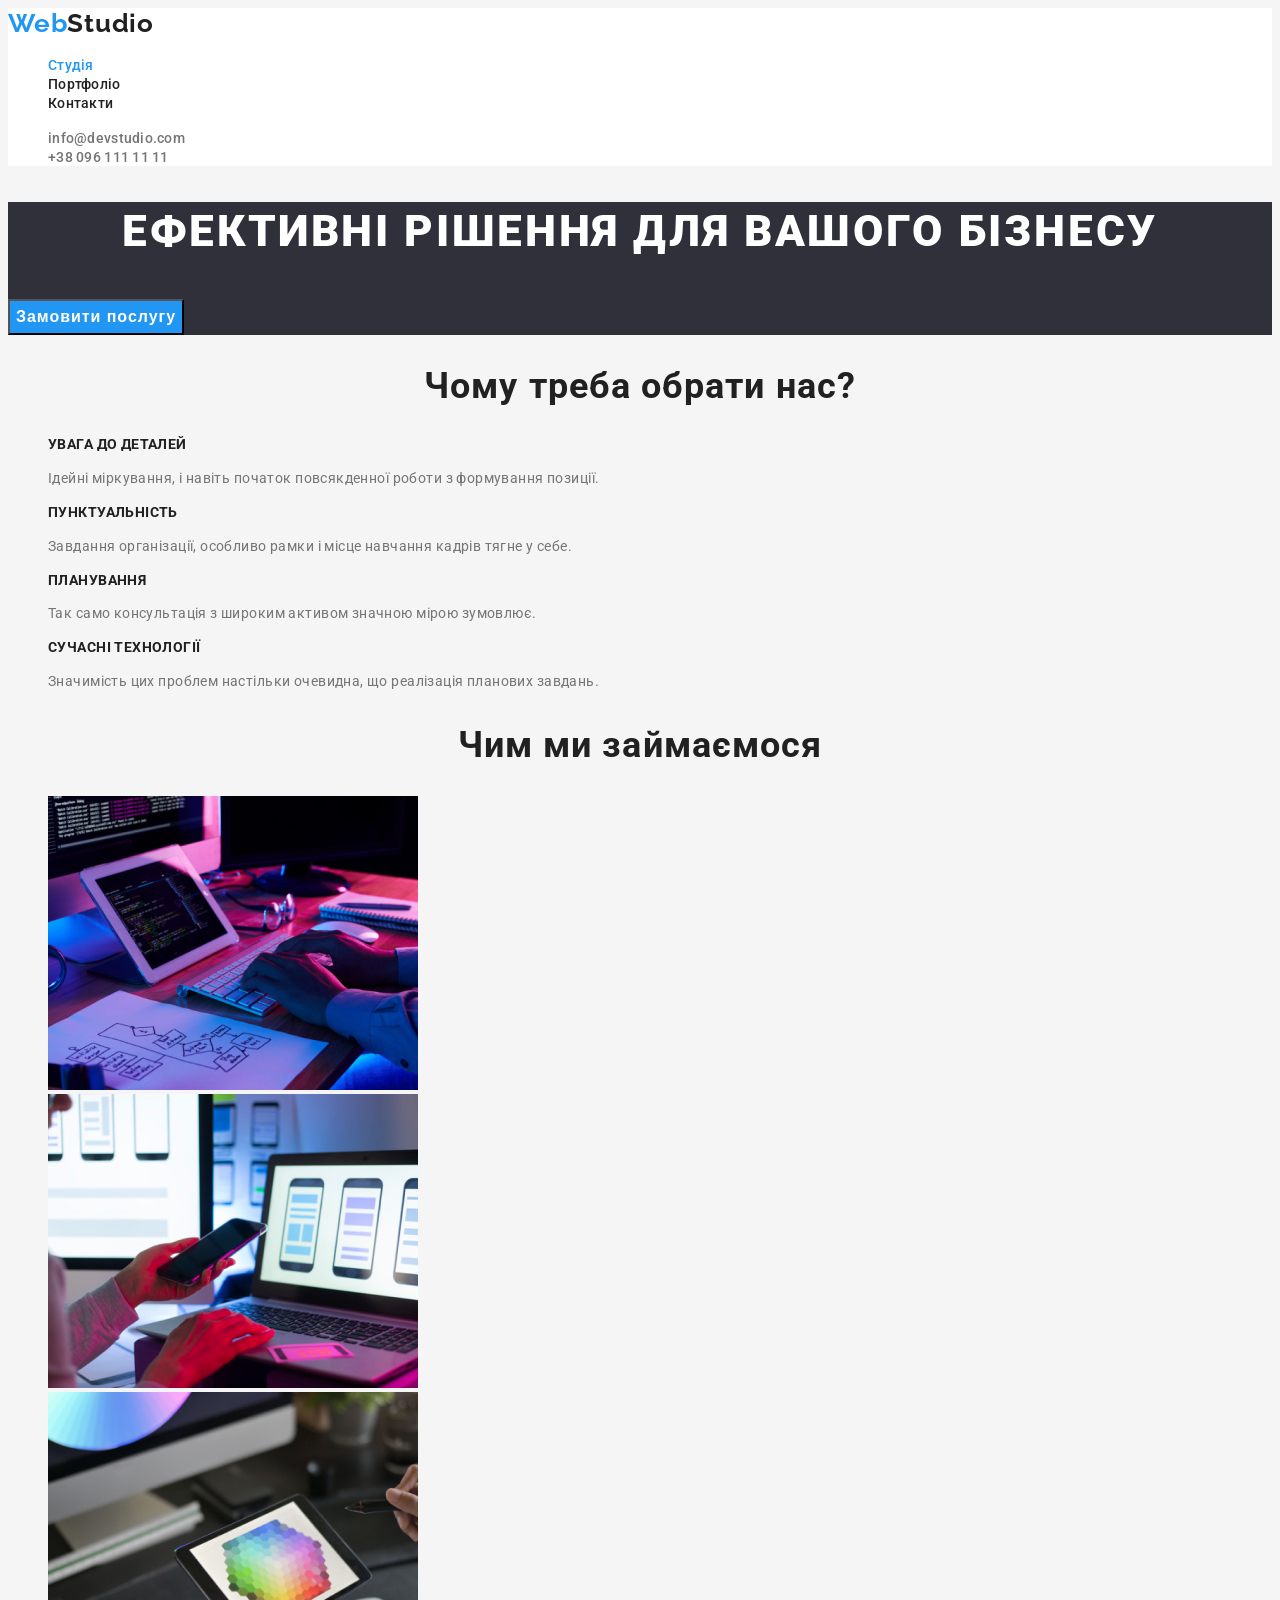
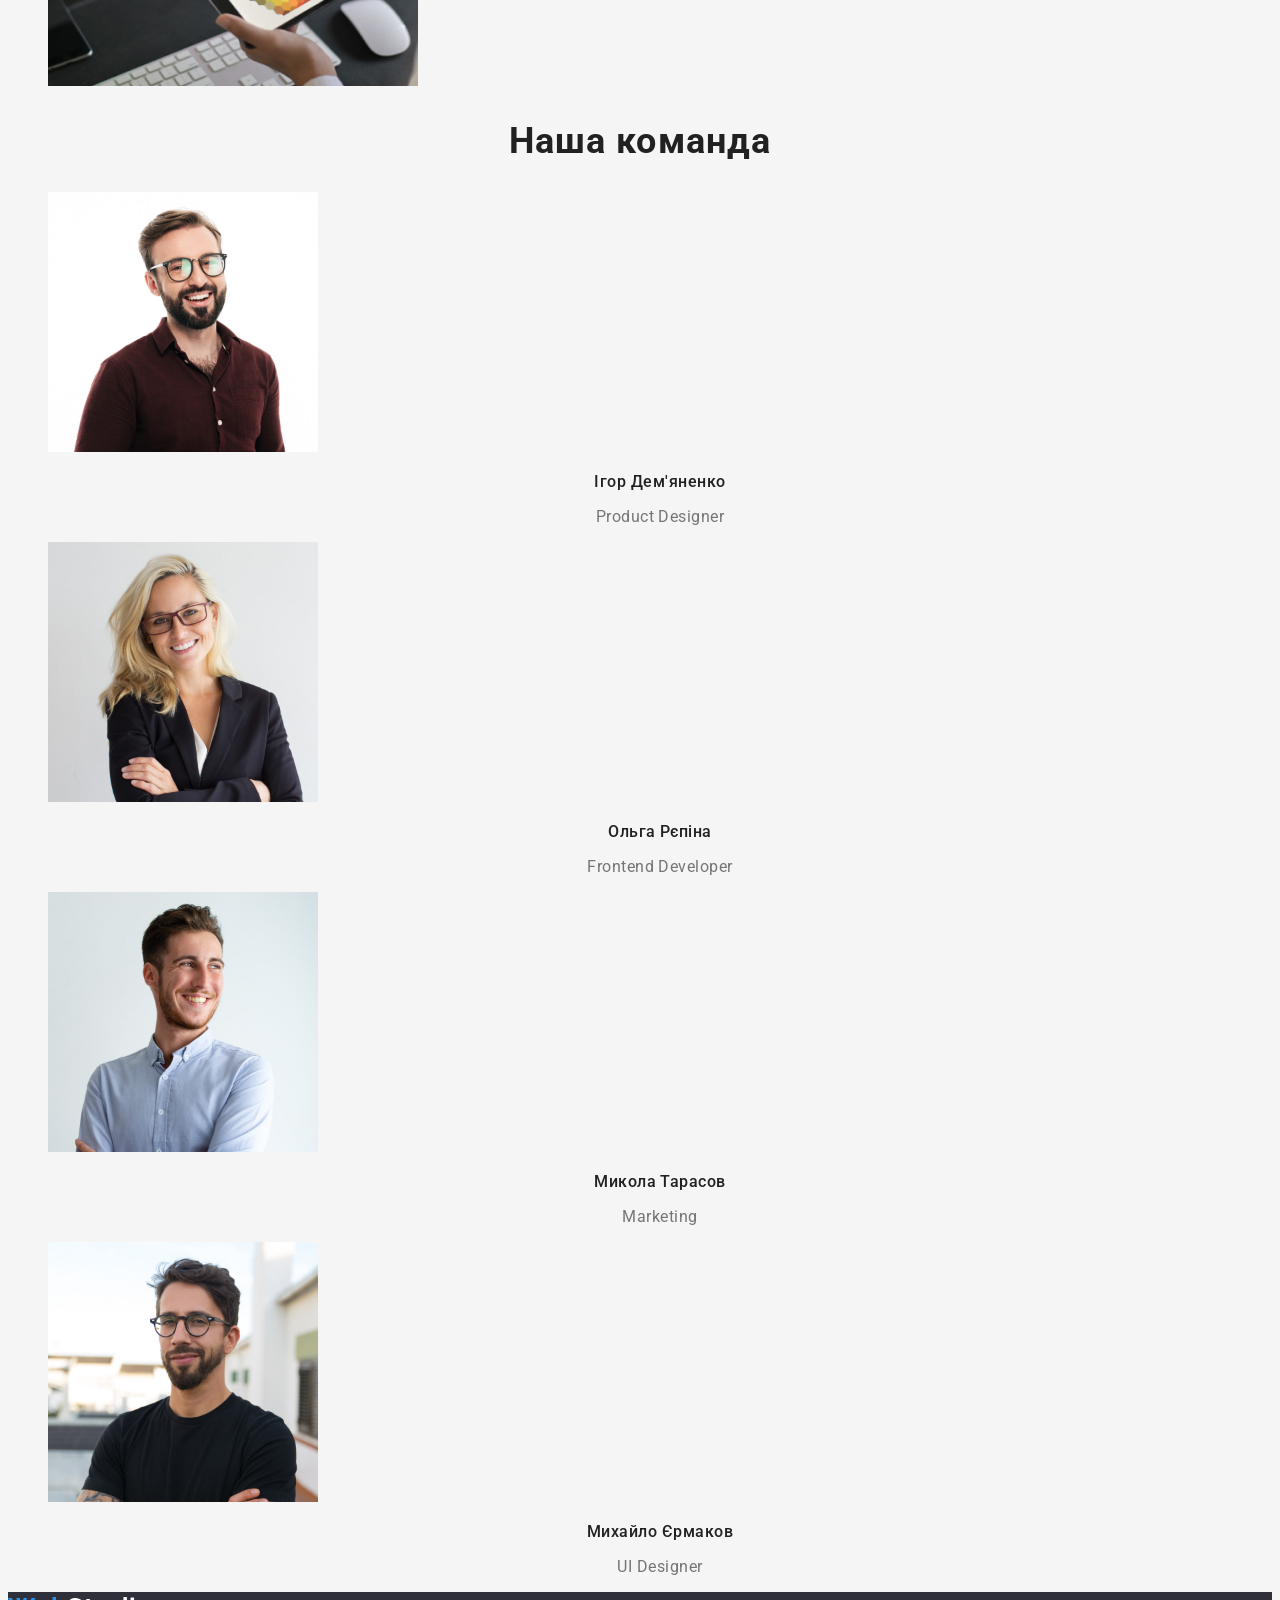
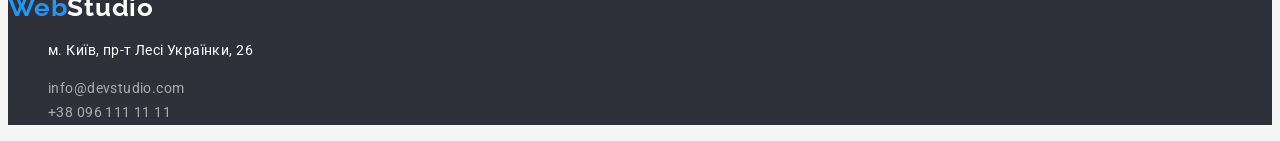
==== commit 917d08de: "добавляет стили текста к странице портфолио" ====
--- a/index.html
+++ b/index.html
@@ -43,19 +43,19 @@
             <ul class="list features">
                 <li>
                     <h3 class="features-title">УВАГА ДО ДЕТАЛЕЙ</h3>
-                    <p>Ідейні міркування, і навіть початок повсякденної роботи з формування позиції.</p>
+                    <p class="features-description">Ідейні міркування, і навіть початок повсякденної роботи з формування позиції.</p>
                 </li>
                 <li>
                     <h3 class="features-title">ПУНКТУАЛЬНІСТЬ</h3>
-                    <p>Завдання організації, особливо рамки і місце навчання кадрів тягне у себе.</p>
+                    <p class="features-description">Завдання організації, особливо рамки і місце навчання кадрів тягне у себе.</p>
                 </li>
                 <li>
                     <h3 class="features-title">ПЛАНУВАННЯ</h3>
-                    <p>Так само консультація з широким активом значною мірою зумовлює.</p>
+                    <p class="features-description">Так само консультація з широким активом значною мірою зумовлює.</p>
                 </li>
                 <li>
                     <h3 class="features-title">СУЧАСНІ ТЕХНОЛОГІЇ</h3>
-                    <p>Значимість цих проблем настільки очевидна, що реалізація планових завдань.</p>
+                    <p class="features-description">Значимість цих проблем настільки очевидна, що реалізація планових завдань.</p>
                 </li>
             </ul>
         </section>
@@ -106,7 +106,7 @@
         <address>
             <ul class="list">
                 <li class="address">
-                    м. Київ, пр-т Лесі Українки, 26
+                    <p>м. Київ, пр-т Лесі Українки, 26</p>
                 </li> 
                 <li class="footer-contacts">
                     <a href="mailto:info@devstudio.com" class="link">info@devstudio.com</a>
--- a/css/styles.css
+++ b/css/styles.css
@@ -45,6 +45,12 @@
 
 .header-logo {
     color: var(--title-text-color);
+    font-family: Raleway, sans-serif;
+    font-weight: 700;
+    font-size: 26px;
+    line-height: 1.19;
+    letter-spacing: 0.03em;
+    
 }
 
 .header-logo .accent {
@@ -55,6 +61,10 @@
 
 .site-nav .link {
     color: var(--title-text-color);
+    font-weight: 500;
+    font-size: 14px;
+    line-height: 1.14;
+    letter-spacing: 0.02em;
 }
 
 .site-nav .link.current {
@@ -69,6 +79,10 @@
 
 .header-contacts .link {
     color: var(--header-contacts-color);
+    font-weight: 500;
+    font-size: 14px;
+    line-height: 1.14;
+    letter-spacing: 0.02em;
 }
 
 .header-contacts .link:hover,
@@ -84,28 +98,71 @@
 
 .hero-title {
     color: var(--white-color);
+    font-weight: 900;
+    font-size: 44px;
+    line-height: 1.36;
+    text-align: center;
+    letter-spacing: 0.06em;
+    text-transform: uppercase;
 }
 
 .hero-button {
     background-color: var(--accent-color);
     color: var(--white-color);
+    font-weight: 700;
+    font-size: 16px;
+    line-height: 1.88;
+    display: flex;
+    align-items: center;
+    text-align: center;
+    letter-spacing: 0.06em;
 }
 
 
 .section-title {
     color: var(--title-text-color);
+    font-weight: 700;
+    font-size: 36px;
+    line-height: 1.17;
+    text-align: center;
+    letter-spacing: 0.03em;
 }
 
 /* Features */
 
 .features .features-title {
     color: var(--title-text-color);
+    font-weight: 700;
+    font-size: 14px;
+    line-height: 1.14;
+    letter-spacing: 0.03em;
+    text-transform: uppercase;
+}
+
+.features-description {
+    font-weight: 400;
+    font-size: 14px;
+    line-height: 1.71;
+    letter-spacing: 0.03em;
 }
 
 /* Team */
 
 .team .team-name {
     color: var(--title-text-color);
+    font-weight: 500;
+    font-size: 16px;
+    line-height: 1.19;
+    text-align: center;
+    letter-spacing: 0.03em;
+}
+
+.team-position {
+    font-weight: 400;
+    font-size: 16px;
+    line-height: 1.19;
+    text-align: center;
+    letter-spacing: 0.03em;
 }
 
 /* Footer */
@@ -116,6 +173,11 @@
 
 .footer-logo {
     color: var(--white-color);
+    font-family: Raleway, sans-serif;
+    font-weight: 700;
+    font-size: 26px;
+    line-height: 1.19;
+    letter-spacing: 0.03em;
 }
 
 .footer-logo .accent {
@@ -124,10 +186,20 @@
 
 .address {
     color: var(--white-color);
+    font-style: normal;
+    font-weight: 400;
+    font-size: 14px;
+    line-height: 1.71;
+    letter-spacing: 0.03em;
 }
 
 .footer-contacts .link {
     color: var(--footer-contacts-color);
+    font-style: normal;
+    font-weight: 400;
+    font-size: 14px;
+    line-height: 1.71;
+    letter-spacing: 0.03em;
 }
 
 
@@ -137,6 +209,11 @@
 .category-button {
     background-color: var(--secondary-background-color);
     color: var(--title-text-color);
+    font-weight: 500;
+    font-size: 16px;
+    line-height: 1.62;
+    text-align: center;
+    letter-spacing: 0.03em;
 }
 
 .category-button:hover,
@@ -149,5 +226,20 @@
 
 .project-title {
     color: var(--title-text-color);
-}
-
+    font-weight: 700;
+    font-size: 18px;
+    line-height: 2;
+    letter-spacing: 0.06em;
+}
+
+.project-category {
+    font-weight: 400;
+    font-size: 16px;
+    line-height: 1.88;
+    letter-spacing: 0.03em;
+}
+
+.project .project-category {
+    color: var(--primary-text-color)
+}
+
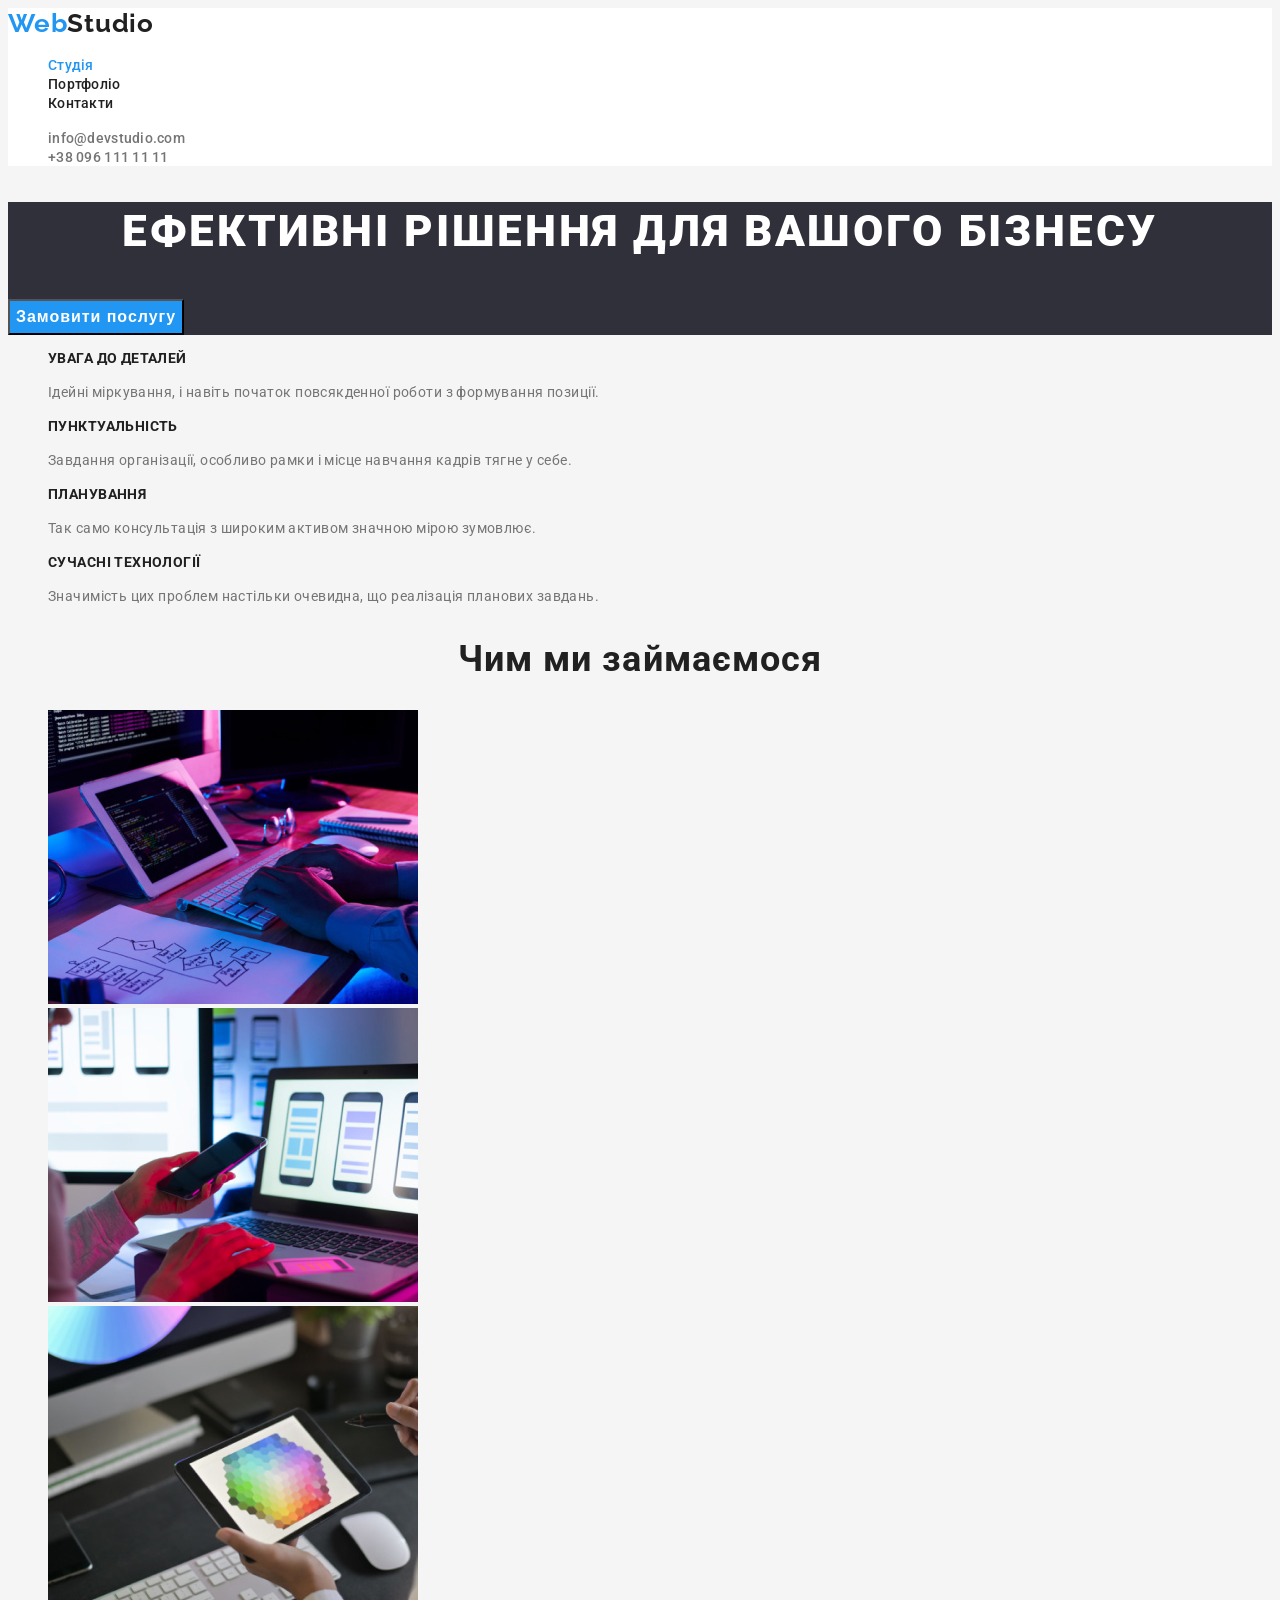
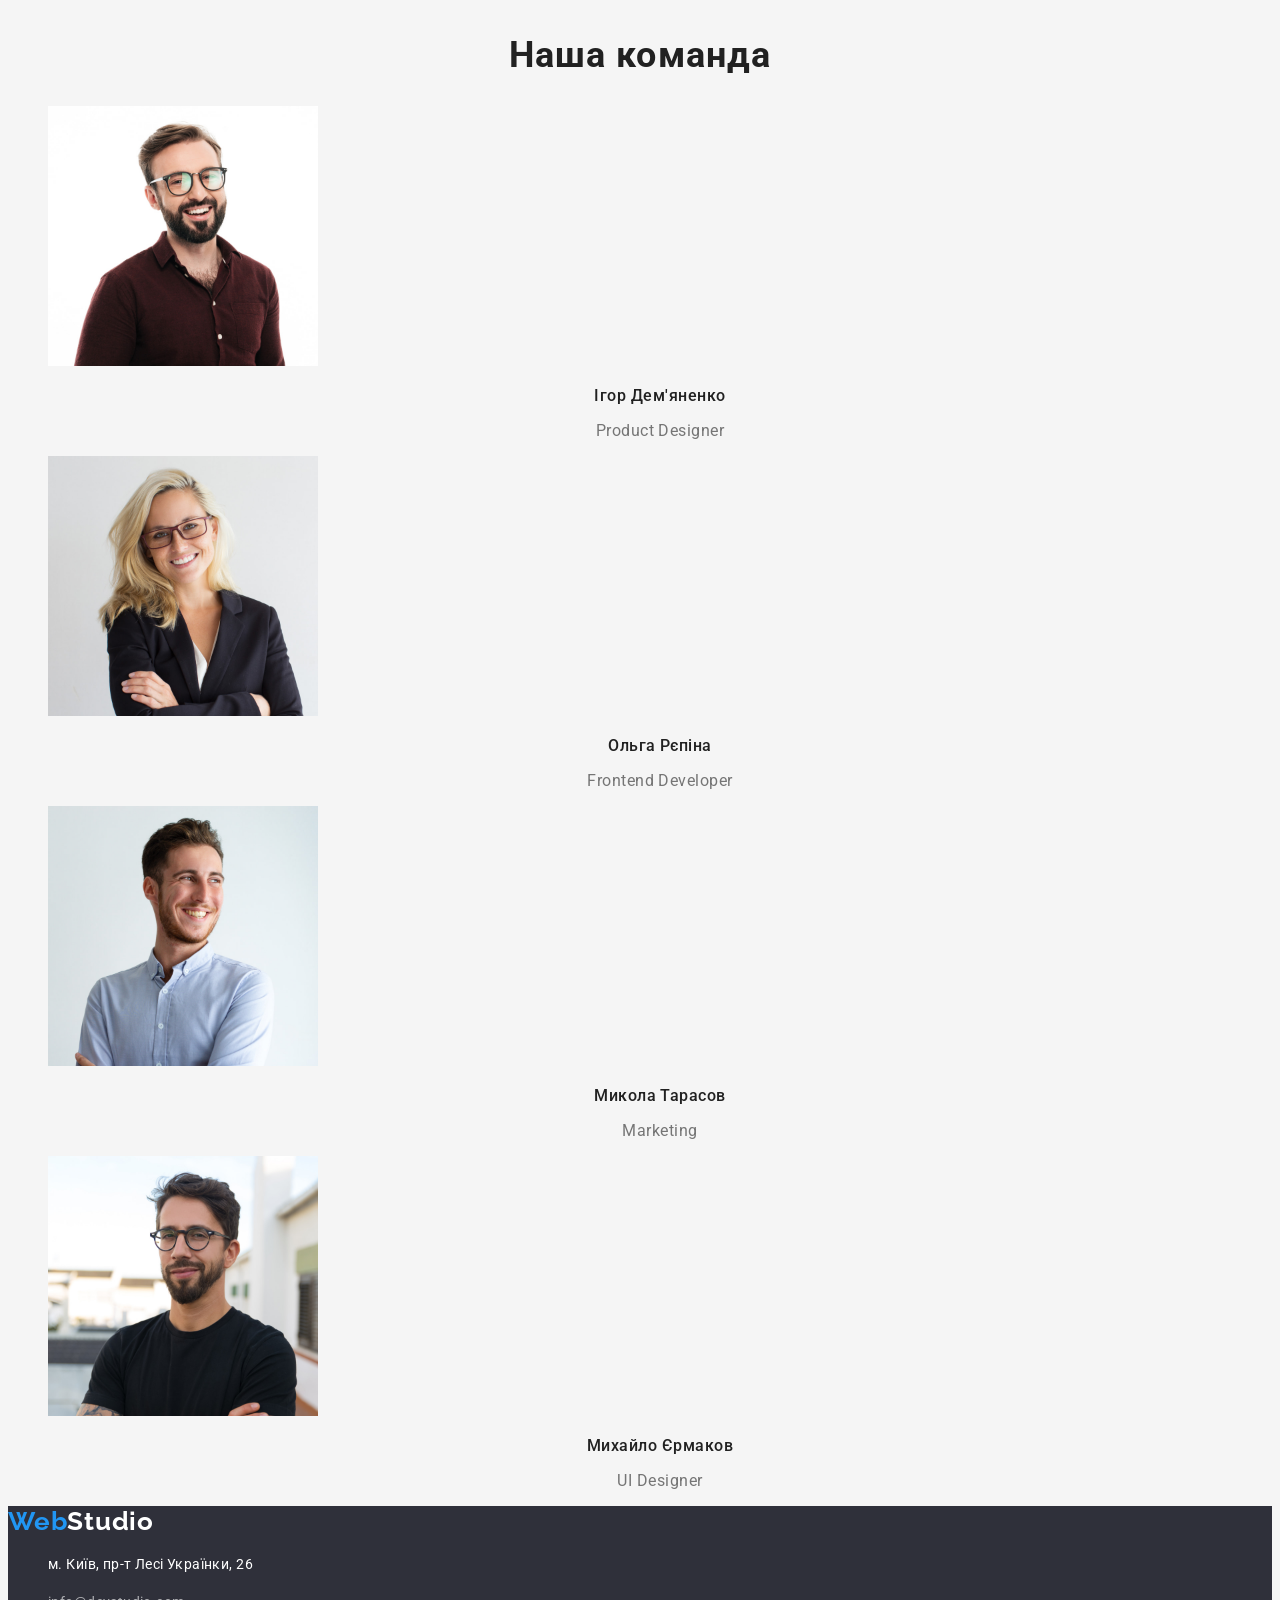
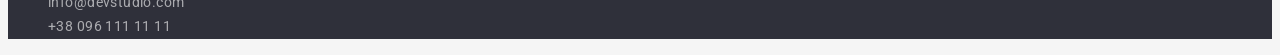
==== commit 00398790: "делает ненужные заголовки скрытыми" ====
--- a/index.html
+++ b/index.html
@@ -17,7 +17,7 @@
         <a href="./index.html" class="header-logo link"> <span class="accent">Web</span>Studio</a>
         <nav>
         <ul class="site-nav list">
-            <li><a href="" class="link current">Студія</a></li>
+            <li><a href="./index.html" class="link current">Студія</a></li>
             <li><a href="./portfolio.html" class="link">Портфоліо</a></li>
             <li><a href="" class="link">Контакти</a></li>
         </ul>
@@ -39,7 +39,7 @@
         </section>
         <!--Features-->
         <section class="section">
-            <h2 class="section-title">Чому треба обрати нас?</h2>
+            <h2 hidden class="section-title">Чому треба обрати нас?</h2>
             <ul class="list features">
                 <li>
                     <h3 class="features-title">УВАГА ДО ДЕТАЛЕЙ</h3>
--- a/css/styles.css
+++ b/css/styles.css
@@ -1,6 +1,7 @@
 /* колір основного тексту #757575 */
 /* колір заголовків #212121 */
 /* акцент #2196F3 */
+/* колір ховера по кнопці "замовити послугу" #188CE8 */
 /* колір контактів у хедері */
 /* колір контактів у футеріrgba(255, 255, 255, 0.6); */
 /* білий #FFFFFF */
@@ -19,6 +20,7 @@
     --secondary-background-color:#F5F4FA;
     --header-background-color:#FFFFFF;
     --hero-background-color:#2F303A;
+    --order-button-hover:#188CE8;
 }
 
 body {
@@ -86,7 +88,9 @@
 }
 
 .header-contacts .link:hover,
-.header-contacts .link:focus {
+.header-contacts .link:focus,
+.footer-contacts .link:hover,
+.footer-contacts .link:focus {
     color: var(--accent-color);
 }
 
@@ -94,6 +98,10 @@
 
 .hero {
     background-color: var(--hero-background-color);
+}
+
+.hero-button, .category-button {
+    cursor: pointer;
 }
 
 .hero-title {
@@ -118,6 +126,10 @@
     letter-spacing: 0.06em;
 }
 
+.hero-button:hover, .hero-button:focus {
+    background-color: var(--order-button-hover);
+}
+
 
 .section-title {
     color: var(--title-text-color);
@@ -140,7 +152,6 @@
 }
 
 .features-description {
-    font-weight: 400;
     font-size: 14px;
     line-height: 1.71;
     letter-spacing: 0.03em;
@@ -148,7 +159,7 @@
 
 /* Team */
 
-.team .team-name {
+.team-name {
     color: var(--title-text-color);
     font-weight: 500;
     font-size: 16px;
@@ -158,7 +169,6 @@
 }
 
 .team-position {
-    font-weight: 400;
     font-size: 16px;
     line-height: 1.19;
     text-align: center;
@@ -187,7 +197,6 @@
 .address {
     color: var(--white-color);
     font-style: normal;
-    font-weight: 400;
     font-size: 14px;
     line-height: 1.71;
     letter-spacing: 0.03em;
@@ -196,7 +205,6 @@
 .footer-contacts .link {
     color: var(--footer-contacts-color);
     font-style: normal;
-    font-weight: 400;
     font-size: 14px;
     line-height: 1.71;
     letter-spacing: 0.03em;
@@ -233,7 +241,6 @@
 }
 
 .project-category {
-    font-weight: 400;
     font-size: 16px;
     line-height: 1.88;
     letter-spacing: 0.03em;
